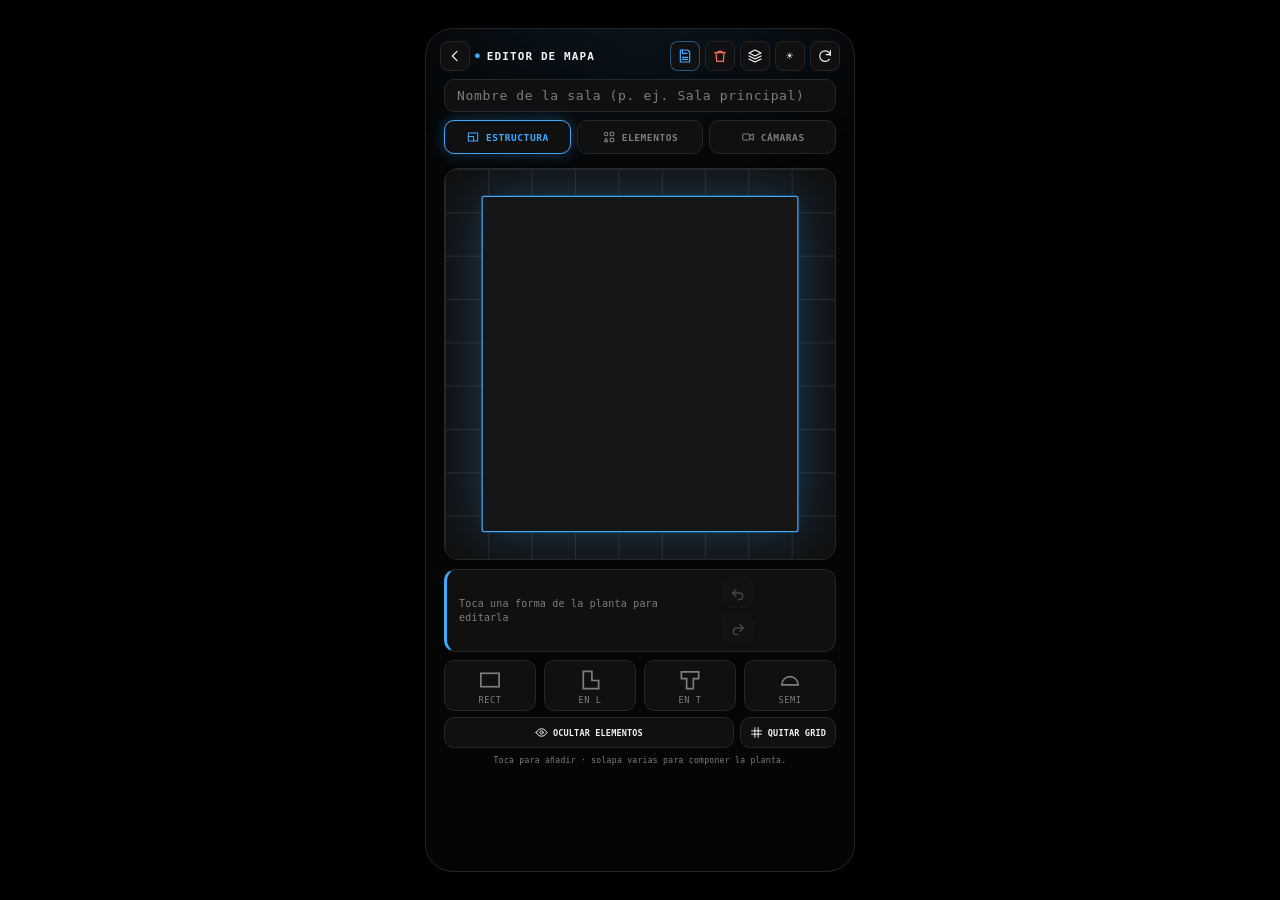
==== mapa-editor/index.html @ ab3d8837 "Editor de mapas: tema claro/oscuro sincronizado con la app (cilap-theme) Botón ☀/☾ en la cabecera; o" ====
<!DOCTYPE html>
<html lang="es">
<head>
<meta charset="UTF-8">
<meta name="viewport" content="width=device-width, initial-scale=1, viewport-fit=cover">
<meta name="theme-color" content="#050505">
<title>Editor de mapa · Capture it like a pro</title>
<style>
:root{
  --body:-apple-system, BlinkMacSystemFont, 'Segoe UI', Roboto, sans-serif;
  --mono:'Cascadia Mono', Consolas, 'SF Mono', 'Roboto Mono', monospace;
  --ease:cubic-bezier(.22,.9,.3,1);
}
*{margin:0;padding:0;box-sizing:border-box;-webkit-tap-highlight-color:transparent}
html,body{height:100%}
body{background:#000;font-family:var(--body);overflow:hidden}

.app{
  --bg:#050505;
  --surface:#101010;
  --surface-2:#181818;
  --line:#262626;
  --text:#f2f2f2;
  --muted:#7e7e7e;
  --accent:#3da9ff;
  --accent-glow:rgba(61,169,255,.30);
  /* color por sección (tabs) */
  --c-estructura:#3da9ff;
  --c-elementos:#c6ff00;
  --c-camaras:#ffd60a;
  /* colores por tipo de elemento */
  --c-acceso:#c6ff00;
  --c-bano:#2dd4bf;
  --c-columna:#9a9a9a;
  --c-cam:#ffd60a;
  --c-dj:#c46bff;
  --c-bar:#3da9ff;
  --c-esc:#ff9f0a;
  --c-gen:#f2f2f2;
  /* colores de elementos de EXTERIOR */
  --c-arbol:#5fbf57;
  --c-agua:#3da9ff;
  --c-fuente:#2dd4bf;
  --c-comida:#ff9f0a;
  --c-edificio:#9aa0a6;
  --c-metro:#ff5a4d;
  --c-carretera:#8a8f96;
  --c-iglesia:#d9b65d;
  --c-monumento:#b8b3a8;
  --c-arbusto:#4e9e4a;
  --c-banco:#9c7b50;
  --c-pino:#2f7d3a;
  --c-palmera:#3f9e47;
  --c-casa:#d08a4e;
  --c-puente:#8a8f96;
  --c-farola:#ffd60a;

  position:relative;
  width:100%;max-width:430px;height:100dvh;margin:0 auto;
  background:var(--bg);color:var(--text);
  overflow:hidden;
  display:flex;flex-direction:column;
}
/* tema CLARO — mismas variables que la app (se sincroniza vía cilap-theme) */
.app.light{
  --bg:#f5f5f2;
  --surface:#ffffff;
  --surface-2:#ebebe7;
  --line:#d4d4cd;
  --text:#101010;
  --muted:#71716a;
  --c-gen:#3c3c3c;   /* figuras genéricas: blanco ilegible sobre claro */
  /* acentos claros (lima/ámbar) → tono oscuro de la misma familia en claro */
  --c-elementos:#6f8f00;
  --c-camaras:#a98200;
  --c-acceso:#6f8f00;
  --c-cam:#a98200;
  --c-farola:#a98200;
}
.app::before{
  content:'';position:absolute;inset:0;
  background-color:var(--accent);opacity:.12;
  -webkit-mask-image:radial-gradient(120% 46% at 50% -8%, #000, transparent 62%);
  mask-image:radial-gradient(120% 46% at 50% -8%, #000, transparent 62%);
  pointer-events:none;
}
@media (min-width:768px){
  body{display:flex;align-items:center;justify-content:center;min-height:100vh}
  .app{height:min(844px,94vh);border:1px solid #262626;border-radius:28px;box-shadow:0 40px 120px rgba(0,0,0,.7)}
}

/* ───────────── CABECERA (con la barra de acciones) ───────────── */
header{
  position:relative;z-index:2;
  padding:calc(12px + env(safe-area-inset-top)) 14px 8px;
  display:flex;align-items:center;gap:5px;
}
header h1{
  flex:1;min-width:0;
  font-family:var(--mono);font-size:11px;font-weight:600;
  letter-spacing:.1em;text-transform:uppercase;color:var(--text);
  overflow:hidden;text-overflow:ellipsis;white-space:nowrap;
}
header h1::before{content:'● ';color:var(--accent);font-size:8px;vertical-align:2px}
.hd-btn{
  flex:none;background:var(--surface);border:1px solid var(--line);border-radius:8px;
  color:var(--text);font-family:var(--mono);font-size:12px;letter-spacing:.06em;
  padding:7px 9px;cursor:pointer;text-decoration:none;display:inline-flex;align-items:center;justify-content:center;
}
.hd-btn.ic{width:30px;height:30px;padding:0}
.hd-btn.ic svg{width:16px;height:16px;fill:none;stroke:currentColor;stroke-width:1.8;stroke-linecap:round;stroke-linejoin:round}
.hd-btn:active{transform:scale(.94)}
.hd-btn:disabled{opacity:.3;cursor:default}
.hd-btn#btn-save{color:var(--accent);border-color:rgba(61,169,255,.45)}
.hd-btn#btn-clear{color:#ff6a60}
.hd-sep{width:1px;height:20px;background:var(--line);flex:none;margin:0 1px}

.name-row{position:relative;z-index:2;padding:0 18px 8px}
.name-row input{
  width:100%;background:var(--surface);border:1px solid var(--line);border-radius:10px;
  color:var(--text);font-family:var(--mono);font-size:13px;letter-spacing:.05em;
  padding:8px 12px;outline:none;
}
.name-row input:focus{border-color:var(--accent)}
.name-row input::placeholder{color:var(--muted)}

/* ───────────── SECCIONES (tabs) ───────────── */
.tabs{
  position:relative;z-index:2;
  display:flex;gap:6px;padding:0 18px 8px;
}
.tab{
  flex:1;display:flex;align-items:center;justify-content:center;gap:6px;
  background:var(--surface);border:1px solid var(--line);border-radius:10px;
  color:var(--muted);font-family:var(--mono);font-size:9.5px;font-weight:600;
  letter-spacing:.06em;text-transform:uppercase;
  padding:9px 4px;cursor:pointer;
  transition:border-color .2s,color .2s,box-shadow .2s;
}
.tab svg{width:14px;height:14px;flex:none;fill:none;stroke:currentColor;stroke-width:1.8;stroke-linecap:round;stroke-linejoin:round}
.tab .num{
  width:14px;height:14px;border-radius:50%;border:1px solid currentColor;
  display:flex;align-items:center;justify-content:center;font-size:8px;flex:none;
}
.tab[data-tab="estructura"].is-on{color:var(--c-estructura);border-color:var(--c-estructura);box-shadow:0 0 16px rgba(61,169,255,.30)}
.tab[data-tab="elementos"].is-on{color:var(--c-elementos);border-color:var(--c-elementos);box-shadow:0 0 16px rgba(198,255,0,.30)}
.tab[data-tab="camaras"].is-on{color:var(--c-camaras);border-color:var(--c-camaras);box-shadow:0 0 16px rgba(255,214,10,.30)}

/* ───────────── LIENZO ───────────── */
/* cuadrado y centrado → proporciones reales (un cuadrado se ve cuadrado,
   el semicírculo es medio círculo de verdad). El tamaño px lo fija el JS. */
/* lienzo ANCLADO bajo las pestañas (alto = el del lienzo, sin huecos variables);
   el espacio sobrante va al fondo de .below */
.canvas-wrap{position:relative;z-index:1;flex:0 0 auto;padding:6px 18px 0;display:flex;justify-content:center}
/* paneles de abajo: absorben el espacio sobrante y hacen scroll si no caben */
.below{flex:1 1 auto;min-height:0;overflow-y:auto;overscroll-behavior:contain;-webkit-overflow-scrolling:touch}
.below::-webkit-scrollbar{width:0;height:0}
#canvas{
  position:relative;width:100%;height:100%;flex:none;
  background:var(--surface);
  background-image:
    linear-gradient(var(--line) 1px, transparent 1px),
    linear-gradient(90deg, var(--line) 1px, transparent 1px);
  background-size:11.11% 11.11%;
  border:1px solid var(--line);border-radius:14px;
  overflow:hidden;touch-action:none;
}
#canvas.no-grid{background-image:none}
/* sobre un fondo claro (papel/arena) la rejilla oscura canta demasiado → líneas tenues */
#canvas.light-bg:not(.no-grid){
  background-image:
    linear-gradient(rgba(0,0,0,.09) 1px, transparent 1px),
    linear-gradient(90deg, rgba(0,0,0,.09) 1px, transparent 1px);
}
#floor{position:absolute;inset:0;width:100%;height:100%;pointer-events:none}
/* unión SIN costuras: capa inferior de "blobs" en color de acento (relleno+trazo)
   y, encima, los rellenos opacos exactos. Como cada capa es de un solo color, las
   piezas que se solapan se fusionan sin línea interior; solo asoma el contorno de
   acento en el perímetro exterior de la unión. */
#floor .glowg{filter:drop-shadow(0 0 7px var(--accent-glow))}
/* el COLOR (relleno+trazo) va por atributo en cada path → cada pieza puede llevar
   el suyo (asfalto, agua, jardín…). Las reglas CSS de aquí solo fijan geometría;
   .snap (regla CSS) gana al atributo y pinta el borde imantado en amarillo. */
#floor .pglow{stroke-width:5;vector-effect:non-scaling-stroke;stroke-linejoin:round}
/* al imantar un borde con otra pieza, ese contorno se pinta en amarillo */
#floor .pglow.snap{fill:#ffd60a;stroke:#ffd60a}
#floor .glowg.snapping{filter:drop-shadow(0 0 8px rgba(255,214,10,.55))}
/* pieza demasiado fuera del lienzo (>90%): aviso en ROJO mientras se arrastra */
#floor .pfl.too-far,#floor .pglow.too-far{fill:#ff3b30;stroke:#ff3b30}
/* el relleno lleva un trazo del MISMO color: así dos rellenos que se tocan se
   solapan ~1px y tapan el acento de debajo (no queda raya en la costura).
   Piezas del MISMO color se fusionan sin costura; distinto color = se superponen. */
#floor .pfl{stroke-width:2.5;vector-effect:non-scaling-stroke;stroke-linejoin:round;pointer-events:auto;cursor:grab}
#floor .psel{fill:none;stroke:#fff;stroke-width:1.5;stroke-dasharray:6 5;vector-effect:non-scaling-stroke;pointer-events:none}
/* decoración sobre las piezas (según su color): líneas viales, olas o flores */
#floor .decor{pointer-events:none}
/* carretera: bordes continuos + eje central discontinuo (blanco) */
#floor .rm-solid{fill:none;stroke:#f4f4f4;stroke-width:1.3;vector-effect:non-scaling-stroke;stroke-linecap:round;opacity:.92}
#floor .rm-dash{fill:none;stroke:#f4f4f4;stroke-width:1.3;stroke-dasharray:4 5;vector-effect:non-scaling-stroke;stroke-linecap:round;opacity:.92}
/* agua: olas claras y sutiles */
#floor .dec-wave{fill:none;stroke:#d4ecff;stroke-width:1;vector-effect:non-scaling-stroke;stroke-linecap:round;opacity:.6}
/* escalera / grada: peldaños */
#floor .step-line{fill:none;stroke:rgba(0,0,0,.42);stroke-width:1;vector-effect:non-scaling-stroke}
#floor .step-grada{stroke:rgba(0,0,0,.55);stroke-width:1.5}
/* pistas deportivas: líneas blancas */
#floor .court-line{fill:none;stroke:#f4f4f4;stroke-width:1;vector-effect:non-scaling-stroke;opacity:.92;stroke-linejoin:round}
/* jardín: matas de hierba (briznas verdes) + alguna florecilla diminuta */
#floor .dec-grass{fill:#4ea63f;stroke:#1d5523;stroke-width:.45;vector-effect:non-scaling-stroke;stroke-linejoin:round;opacity:.95}
#floor .dec-petal{fill:#ff9ec4;opacity:.85}
#floor .dec-core{fill:#ffe15a;opacity:.92}

/* elementos colocados — tamaño libre vía --w/--h, centrados en su punto (x,y) */
.el{
  position:absolute;
  width:var(--w,30px);height:var(--h,30px);
  transform:translate(-50%,-50%);
  cursor:grab;touch-action:none;user-select:none;
  color:var(--el-c);
}
.el:active{cursor:grabbing}
/* INTERIOR (estilo original): recuadro oscuro con borde del color, icono trazado
   (con tope) y etiqueta DEBAJO en el color del elemento */
.el .ic{
  position:relative;
  width:100%;height:100%;border-radius:9px;
  background:var(--surface-2);border:1.5px solid var(--el-c);
  display:flex;align-items:center;justify-content:center;
  transform:rotate(var(--rot,0deg));
  transition:transform .15s var(--ease);
}
.el .ic svg{width:60%;height:60%;max-width:22px;max-height:22px;display:block;stroke:var(--el-c);fill:none;stroke-width:1.8;stroke-linecap:round;stroke-linejoin:round}
.el .lb{
  position:absolute;top:100%;left:50%;transform:translateX(-50%);margin-top:3px;
  font-family:var(--mono);font-size:7.5px;letter-spacing:.05em;text-transform:uppercase;
  color:var(--el-c);opacity:.85;pointer-events:none;max-width:96px;
  overflow:hidden;text-overflow:ellipsis;white-space:nowrap;
}
/* EXTERIOR: TODOS los elementos van como las siluetas — dibujo RELLENO directamente
   sobre el mapa, SIN chip blanco de fondo (los iconos llevan sus fills inline
   multicolor + stroke="none" por path). Solo la cámara conserva su chip/baliza. */
.mode-ext .el:not(.t-camarografo) .ic{background:none;border:none;box-shadow:none;border-radius:0}
.mode-ext .el:not(.t-camarografo) .ic svg{
  width:96%;height:96%;max-width:none;max-height:none;
  fill:var(--el-c);stroke:rgba(0,0,0,.34);stroke-width:.7;
  filter:drop-shadow(0 1px 1px rgba(0,0,0,.35));
}
/* etiqueta en su color sobre una pastilla oscura → legible en cualquier fondo */
.mode-ext .el .lb{background:rgba(20,20,20,.62);border-radius:4px;padding:0 4px;text-shadow:none;opacity:1}
/* la cámara mantiene el chip claro con su baliza (visibilidad ante todo) */
.mode-ext .el.t-camarografo .ic{
  background:rgba(255,255,255,.96);border:none;border-radius:12px;
  box-shadow:0 2px 7px rgba(0,0,0,.32);
}
.mode-ext .el.t-camarografo .ic svg{width:62%;height:62%;max-width:none;max-height:none}
/* INTERIOR: el fondo del mapa no se puede editar */
.mode-int #bg-btn{display:none}
.el.t-columna .ic{border-radius:50%}
.el.t-gen_circulo .ic{border-radius:50%}
.el.t-escenario .ic,.el.t-bar .ic,.el.t-agua .ic,.el.t-carretera .ic,.el.t-comida .ic{border-radius:6px}
/* cámara: baliza roja parpadeante para localizarla de un vistazo */
.el.t-camarografo .ic{animation:camHalo 1.4s ease-in-out infinite}
@keyframes camHalo{
  0%,100%{box-shadow:0 0 0 0 rgba(255,59,48,0)}
  50%{box-shadow:0 0 16px 5px rgba(255,59,48,.8)}
}
.el.t-camarografo .ic::after{
  content:'';position:absolute;top:-4px;right:-4px;width:9px;height:9px;border-radius:50%;
  background:#ff3b30;box-shadow:0 0 6px rgba(255,59,48,.9);
  animation:camDot 1.4s steps(2,jump-none) infinite;
}
@keyframes camDot{0%,49%{opacity:1}50%,100%{opacity:.12}}
.el.sel .ic{box-shadow:0 0 0 2px var(--bg),0 0 0 3.5px var(--el-c),0 0 16px var(--el-c)}
/* alcance de edición por sección: solo se puede tocar lo de la pestaña activa */
.app.sec-estructura .el{pointer-events:none}
.app.sec-elementos #floor .pfl{pointer-events:none}
.app.sec-elementos .el.t-camarografo{pointer-events:none}
.app.sec-camaras #floor .pfl{pointer-events:none}
.app.sec-camaras .el{pointer-events:none}
.app.sec-camaras .el.t-camarografo{pointer-events:auto}
/* mostrar/ocultar elementos (botón de la sección Estructura) */
#canvas.hide-els .el{display:none}
/* candado en elementos con posición bloqueada */
.el .lock-badge{
  position:absolute;top:-8px;right:-8px;z-index:6;
  width:16px;height:16px;border-radius:50%;
  background:#ffd60a;border:1.5px solid var(--bg);
  display:none;align-items:center;justify-content:center;
  box-shadow:0 0 7px rgba(255,214,10,.6);
}
.el .lock-badge svg{width:9px;height:9px;stroke:#1a1500;fill:none;stroke-width:2.4;stroke-linecap:round;stroke-linejoin:round}
.el.locked .lock-badge{display:flex}
.el.dragging{opacity:.85;z-index:10}

/* fantasma al arrastrar desde la paleta */
#ghost{
  position:fixed;z-index:99;width:44px;height:44px;margin:-22px 0 0 -22px;
  pointer-events:none;display:none;opacity:.9;
}

/* aviso flotante (dentro del mapa, arriba) */
#toast{
  position:absolute;left:50%;top:14px;transform:translateX(-50%) translateY(-8px);
  background:var(--surface-2);border:1px solid var(--accent);border-radius:10px;
  color:var(--text);font-family:var(--mono);font-size:11px;letter-spacing:.08em;
  padding:9px 16px;opacity:0;pointer-events:none;z-index:30;
  transition:opacity .25s var(--ease),transform .25s var(--ease);
  white-space:nowrap;
}
#toast.show{opacity:1;transform:translateX(-50%) translateY(0)}

/* barra de deshacer — dentro del mapa, abajo, bien visible */
#undobar{
  position:absolute;left:50%;bottom:14px;transform:translateX(-50%) translateY(10px);
  display:flex;align-items:center;gap:12px;
  background:rgba(18,18,18,.97);border:1.5px solid var(--accent);border-radius:12px;
  padding:9px 9px 9px 16px;
  box-shadow:0 10px 30px rgba(0,0,0,.55),0 0 18px var(--accent-glow);
  opacity:0;pointer-events:none;z-index:31;
  transition:opacity .22s var(--ease),transform .22s var(--ease);
  white-space:nowrap;touch-action:none;
}
#undobar.show{opacity:1;transform:translateX(-50%) translateY(0);pointer-events:auto}
#undobar-txt{font-family:var(--mono);font-size:11.5px;letter-spacing:.04em;color:var(--text)}
#undobar-btn{
  background:var(--accent);border:none;border-radius:8px;
  color:#04121f;font-family:var(--mono);font-size:11px;font-weight:700;
  letter-spacing:.06em;text-transform:uppercase;padding:8px 14px;cursor:pointer;
}
#undobar-btn:active{transform:scale(.95)}

/* ───────────── PANEL DE EDICIÓN (sección separada) ───────────── */
/* siempre presente y de altura fija → el mapa no cambia de tamaño al usarlo */
.edit-panel{
  position:relative;z-index:2;
  margin:9px 18px 0;
  display:flex;align-items:center;justify-content:space-between;gap:12px;min-height:82px;
  background:var(--surface);border:1px solid var(--line);
  border-left:3px solid var(--accent);border-radius:12px;
  padding:8px 12px;
}
/* izquierda (forma) + centro (joystick) agrupados; deshacer/rehacer SIEMPRE a la derecha */
.ep-tools{display:flex;align-items:center;gap:14px;min-width:0}
.ep-hint{font-family:var(--mono);font-size:10px;color:var(--muted);letter-spacing:.02em;line-height:1.35;max-width:205px}
.edit-panel:not(.is-hint) .ep-hint{display:none}
.edit-panel.is-hint .ep-left,
.edit-panel.is-hint .ep-joy{display:none}
/* IZQUIERDA: fila1 [agrandar][reducir] · fila2 [girar] centrado */
.ep-left{display:grid;grid-template-columns:repeat(2,30px);grid-template-rows:repeat(2,30px);gap:5px}
#btn-bigger{grid-area:1/1}
#btn-smaller{grid-area:1/2}
.ep-rot{grid-area:2/1/3/3;justify-self:center}
/* CENTRO: joystick (arriba/abajo pegadas, izq/dcha centradas) */
.ep-joy{display:grid;grid-template-columns:repeat(3,30px);grid-template-rows:repeat(2,30px);gap:3px}
.joy-up{grid-area:1/2/2/3}
.joy-down{grid-area:2/2/3/3}
.joy-left{grid-area:1/1/3/2;align-self:center}
.joy-right{grid-area:1/3/3/4;align-self:center}
/* DERECHA: rejilla 3×2 (3 columnas × 2 filas), una categoría por columna →
   col1 [deshacer/rehacer] · col2 [texto/duplicar] · col3 [bloquear/borrar].
   Posición FIJA por grid-area: si "texto" no aplica (piezas / elementos no editables)
   su celda queda vacía sin recolocar el resto. */
.ep-right{display:grid;grid-template-columns:repeat(3,30px);gap:5px;flex:none;align-content:center}
#btn-undo{grid-area:1/1}
#btn-redo{grid-area:2/1}
#btn-text,#btn-color{grid-area:1/2}   /* texto (elementos) y color (piezas) comparten celda */
#btn-dup{grid-area:2/2}
#btn-lock{grid-area:1/3}
#btn-del{grid-area:2/3}
.edit-panel button{
  background:var(--surface-2);border:1px solid var(--line);border-radius:8px;
  color:var(--text);cursor:pointer;display:none;flex:none;
  width:30px;height:30px;align-items:center;justify-content:center;padding:0;
}
.edit-panel button.on{display:flex}
.edit-panel button:active{transform:scale(.93)}
.edit-panel button:disabled{opacity:.28;cursor:default}
.edit-panel button svg{width:16px;height:16px;display:block;fill:none;stroke:currentColor;stroke-width:2;stroke-linecap:round;stroke-linejoin:round}
.edit-panel .c-size{color:#6fd3e6;border-color:#235862}
#btn-undo,#btn-redo{color:#cfd6db}
.edit-panel .c-text{color:#3da9ff;border-color:rgba(61,169,255,.4)}
.edit-panel .c-color{color:#c46bff;border-color:rgba(196,107,255,.4)}
.edit-panel .c-dup{color:#c6ff00;border-color:rgba(198,255,0,.4)}
.edit-panel .c-lock{color:#7e7e7e}
.edit-panel .c-lock.is-locked{color:#ffd60a;border-color:rgba(255,214,10,.5);background:rgba(255,214,10,.1)}
.edit-panel .c-del{color:#ff3b30;border-color:rgba(255,59,48,.4)}

/* ───────────── CUERPO DE LA SECCIÓN ACTIVA ───────────── */
/* min-height fija (≥ la sección más alta) → el lienzo no cambia entre pestañas */
/* padding inferior generoso: la última línea (hint) no debe besar el borde/recortarse */
.tab-body{position:relative;z-index:2;padding:8px 18px calc(16px + env(safe-area-inset-bottom));min-height:120px}
.tab-pane{display:flex;flex-direction:column;gap:6px}
.tab-pane.hidden{display:none}
.pane-hint{
  font-family:var(--mono);font-size:8px;color:var(--muted);letter-spacing:.04em;
  text-align:center;padding-top:1px;line-height:1.4;
}

/* piezas de estructura */
.shapes{display:flex;gap:8px}
.shape-btn{
  flex:1;display:flex;flex-direction:column;align-items:center;gap:3px;
  background:var(--surface);border:1px solid var(--line);border-radius:10px;
  padding:7px 2px 5px;cursor:pointer;color:var(--muted);
  transition:border-color .2s,color .2s;
}
.shape-btn svg{width:24px;height:24px;display:block}
.shape-btn svg .fl{fill:none;stroke:currentColor;stroke-width:7}
.shape-btn span{font-family:var(--mono);font-size:8.5px;letter-spacing:.08em;text-transform:uppercase}
.shape-btn:active{border-color:var(--c-estructura);color:var(--c-estructura)}
/* exterior: más piezas (carretera/camino/agua/jardín) → rejilla de 4, etiqueta a 2 líneas */
.shapes.ext{display:grid;grid-template-columns:repeat(4,1fr)}
.shapes.ext .shape-btn span{white-space:normal;line-height:1.05;text-align:center}
/* exterior sin nombres: solo la forma, icono algo mayor y botón compacto */
.shapes.noname .shape-btn{padding:12px 2px}
.shapes.noname .shape-btn svg{width:30px;height:30px}
/* panel de orden/navegación de formas (solo exterior · Estructura) */
.piece-nav{display:flex;align-items:stretch;justify-content:center;gap:8px;margin-bottom:7px}
.piece-nav .pn-group{display:flex;gap:5px}
.piece-nav .pn-sep{width:1px;background:var(--line);margin:3px 2px}
.piece-nav button{
  display:flex;flex-direction:column;align-items:center;gap:2px;
  background:var(--surface);border:1px solid var(--line);border-radius:9px;
  color:var(--text);cursor:pointer;padding:5px 10px;
}
.piece-nav button:active{transform:scale(.95)}
.piece-nav button:disabled{opacity:.3;cursor:default}
.piece-nav button svg{width:16px;height:16px;fill:none;stroke:currentColor;stroke-width:1.8;stroke-linecap:round;stroke-linejoin:round}
.piece-nav button span{font-family:var(--mono);font-size:7px;letter-spacing:.04em;text-transform:uppercase;color:var(--muted)}
/* botón mostrar/ocultar todos los elementos (sección Estructura) */
.vis-toggle{
  display:flex;align-items:center;justify-content:center;gap:8px;
  background:var(--surface);border:1px solid var(--line);border-radius:10px;
  color:var(--text);font-family:var(--mono);font-size:10px;font-weight:600;
  letter-spacing:.06em;text-transform:uppercase;
  padding:9px 0;cursor:pointer;
  transition:color .2s,border-color .2s;
}
.vis-toggle svg{width:15px;height:15px;flex:none;fill:none;stroke:currentColor;stroke-width:1.8;stroke-linecap:round;stroke-linejoin:round}
.vis-toggle:active{transform:scale(.98)}
.vis-toggle.off{color:var(--muted);border-style:dashed}
/* fila Estructura: ocultar elementos + grid + color de fondo — los tres en UNA línea */
.struct-row{display:flex;gap:6px;flex-wrap:nowrap}
.struct-row .vis-toggle{font-size:8.5px;letter-spacing:.02em;gap:5px;padding:8px 9px;white-space:nowrap}
.struct-row .vis-toggle svg{width:13px;height:13px}
.struct-row #vis-toggle{flex:1 1 auto;min-width:0}
.struct-row #grid-btn,.struct-row #bg-btn{flex:0 0 auto}
.bg-sw{width:14px;height:14px;border-radius:5px;border:1.5px solid var(--line);background:var(--surface-2);flex:none}

/* paleta de elementos / cámara — COMPACTA: chips horizontales (~mitad de alto) */
.el-grid{display:grid;grid-template-columns:repeat(3,1fr);gap:6px}
.pal-item{
  display:flex;flex-direction:row;align-items:center;justify-content:center;gap:5px;
  background:var(--surface);border:1px solid var(--line);border-radius:9px;
  padding:5px 4px;cursor:grab;touch-action:none;user-select:none;
  color:var(--pal-c);
}
.pal-item:active{cursor:grabbing}
.pal-item .ic{
  width:20px;height:20px;border-radius:6px;flex:none;
  background:var(--surface-2);border:1.5px solid var(--pal-c);
  display:flex;align-items:center;justify-content:center;
}
.pal-item[data-type="columna"] .ic,
.pal-item[data-type="gen_circulo"] .ic{border-radius:50%}
.pal-item .ic svg{width:12px;height:12px;stroke:var(--pal-c);fill:none;stroke-width:1.8;stroke-linecap:round;stroke-linejoin:round}
.pal-item span{font-family:var(--mono);font-size:7.5px;letter-spacing:.02em;text-transform:uppercase;color:var(--pal-c)}

/* exterior: 2 secciones (siluetas / elementos), 3 ejemplos + «+» por fila */
.el-sec{margin-bottom:7px}
.el-sec-lbl{display:block;font-family:var(--mono);font-size:7.5px;letter-spacing:.12em;text-transform:uppercase;color:var(--muted);margin-bottom:3px}
.el-row{display:grid;grid-template-columns:repeat(4,1fr);gap:6px}
.pal-item.add-more{color:var(--accent);border-style:dashed;cursor:pointer}
.pal-item.add-more .ic{border-color:var(--accent)}
.pal-item.add-more .ic svg{stroke:var(--accent)}
.pal-item.add-more span{color:var(--accent)}
/* submenú «+»: hoja inferior con fondo atenuado (mismo patrón que Mis mapas),
   POR ENCIMA de todo (z65) y nunca recortada: la hoja ancla al borde inferior
   del app y su interior scrollea. Se queda abierta al colocar; ✕ o fondo cierran. */
.el-more{
  display:none;position:absolute;inset:0;z-index:65;
  background:rgba(0,0,0,.55);backdrop-filter:blur(2px);
}
.el-more.open{display:flex;align-items:flex-end}
.el-more .em-sheet{
  width:100%;max-height:62%;overflow-y:auto;
  background:var(--bg);border-top:1px solid var(--accent);
  border-radius:18px 18px 0 0;
  padding:12px 16px calc(16px + env(safe-area-inset-bottom));
  box-shadow:0 -10px 34px rgba(0,0,0,.55);
}
.el-more-head{display:flex;align-items:center;justify-content:space-between;margin-bottom:7px}
.el-more-head span{font-family:var(--mono);font-size:8.5px;letter-spacing:.1em;text-transform:uppercase;color:var(--text)}
.el-more-x{background:none;border:none;color:var(--muted);font-size:14px;line-height:1;cursor:pointer;padding:2px 6px}
.el-more-grid{display:grid;grid-template-columns:repeat(4,1fr);gap:6px}

/* subsección "Otros" (figuras genéricas sin texto) */
.otros{display:flex;align-items:center;gap:9px;margin-top:1px;padding-top:6px;border-top:1px solid var(--line)}
.otros-lbl{flex:none;font-family:var(--mono);font-size:8.5px;letter-spacing:.12em;text-transform:uppercase;color:var(--muted)}
.otros-row{display:flex;gap:6px;flex:1}
.pal-item.icon-only{flex:none;width:34px;padding:5px 0;justify-content:center}

/* cámara: botón ancho destacado */
.pal-item.cam-big{gap:9px;padding:8px 2px}
.pal-item.cam-big .ic{width:24px;height:24px}
.pal-item.cam-big .ic svg{width:15px;height:15px}
.pal-item.cam-big span{font-size:10px;letter-spacing:.06em}

/* ───────────── BARRA DE ACCIONES (compacta) ───────────── */
.toolbar{
  position:relative;z-index:2;
  display:flex;align-items:center;gap:8px;
  padding:5px 18px calc(8px + env(safe-area-inset-bottom));
}
.toolbar .tb-spacer{flex:1}
.toolbar button{
  background:var(--surface);border:1px solid var(--line);border-radius:9px;
  color:var(--text);cursor:pointer;font-family:var(--mono);
}
.toolbar button:active{transform:scale(.96)}
.toolbar button:disabled{opacity:.32;cursor:default}
.toolbar .tb-icon{width:34px;height:30px;display:flex;align-items:center;justify-content:center;padding:0}
.toolbar .tb-icon svg{width:17px;height:17px;fill:none;stroke:currentColor;stroke-width:1.9;stroke-linecap:round;stroke-linejoin:round}
.toolbar .tb-txt{font-size:11px;font-weight:600;letter-spacing:.09em;text-transform:uppercase;padding:8px 16px}
.toolbar #btn-save{border-color:var(--accent);color:var(--accent)}
.toolbar #btn-clear{color:var(--muted)}

/* ───────────── PANEL MIS MAPAS ───────────── */
#maps-panel{
  position:absolute;inset:0;z-index:60;
  background:rgba(0,0,0,.6);backdrop-filter:blur(2px);
  display:flex;align-items:flex-end;
  opacity:0;pointer-events:none;transition:opacity .2s var(--ease);
}
#maps-panel.open{opacity:1;pointer-events:auto}
#maps-panel .sheet{
  width:100%;max-height:70%;overflow:auto;
  background:var(--bg);border-top:1px solid var(--line);
  border-radius:18px 18px 0 0;
  padding:14px 18px calc(18px + env(safe-area-inset-bottom));
  transform:translateY(12px);transition:transform .2s var(--ease);
}
#maps-panel.open .sheet{transform:translateY(0)}
.sheet-head{
  display:flex;align-items:center;justify-content:space-between;
  font-family:var(--mono);font-size:11px;letter-spacing:.16em;color:var(--text);
  text-transform:uppercase;padding-bottom:10px;
}
.sheet-head button{
  background:none;border:none;color:var(--muted);font-size:15px;cursor:pointer;padding:4px 8px;
}
.map-row{
  display:flex;align-items:center;gap:10px;
  background:var(--surface);border:1px solid var(--line);border-radius:11px;
  padding:10px 12px;margin-bottom:8px;cursor:pointer;
}
.map-row.current{border-color:var(--accent)}
.map-row .mn{flex:1;min-width:0;font-family:var(--mono);font-size:12px;color:var(--text);overflow:hidden;text-overflow:ellipsis;white-space:nowrap}
.map-row .md{font-family:var(--mono);font-size:9px;color:var(--muted);letter-spacing:.05em}
.map-row .mx{background:none;border:none;color:#ff3b30;font-size:13px;cursor:pointer;padding:4px 6px}
#maps-new{
  width:100%;background:var(--surface);border:1px dashed var(--line);border-radius:11px;
  color:var(--accent);font-family:var(--mono);font-size:11px;letter-spacing:.1em;
  text-transform:uppercase;padding:11px 0;cursor:pointer;margin-top:2px;
}
.maps-empty{font-family:var(--mono);font-size:10.5px;color:var(--muted);letter-spacing:.06em;padding:6px 2px 10px}

/* ───────────── MODAL DE TEXTO (sustituye al prompt del SO) ───────────── */
#text-modal{
  position:absolute;inset:0;z-index:70;
  background:rgba(0,0,0,.62);backdrop-filter:blur(3px);
  display:flex;align-items:center;justify-content:center;padding:24px;
  opacity:0;pointer-events:none;transition:opacity .18s var(--ease);
}
#text-modal.open{opacity:1;pointer-events:auto}
.modal-card{
  width:100%;max-width:320px;
  background:var(--surface);border:1px solid var(--line);border-radius:16px;
  padding:18px 16px 14px;
  box-shadow:0 30px 80px rgba(0,0,0,.6),0 0 0 1px rgba(255,255,255,.02) inset;
  transform:translateY(10px) scale(.98);transition:transform .18s var(--ease);
}
#text-modal.open .modal-card{transform:none}
.modal-title{
  font-family:var(--mono);font-size:10px;letter-spacing:.14em;text-transform:uppercase;
  color:var(--muted);margin-bottom:10px;
}
#tm-input{
  width:100%;background:var(--surface-2);border:1px solid var(--line);border-radius:10px;
  color:var(--text);font-family:var(--body);font-size:15px;
  padding:11px 13px;outline:none;
}
#tm-input:focus{border-color:var(--accent);box-shadow:0 0 0 3px var(--accent-glow)}
.modal-actions{display:flex;gap:8px;margin-top:14px}
.modal-btn{
  flex:1;border-radius:10px;padding:11px 0;cursor:pointer;
  font-family:var(--mono);font-size:11px;font-weight:700;letter-spacing:.08em;text-transform:uppercase;
  border:1px solid var(--line);
}
.modal-btn:active{transform:scale(.97)}
.modal-btn.ghost{background:var(--surface-2);color:var(--muted)}
.modal-btn.primary{background:var(--accent);color:#04121f;border-color:var(--accent)}

/* ───────────── HOJA DE COLOR (pieza o fondo) ───────────── */
#color-sheet{
  position:absolute;inset:0;z-index:65;
  background:rgba(0,0,0,.6);backdrop-filter:blur(2px);
  display:flex;align-items:flex-end;
  opacity:0;pointer-events:none;transition:opacity .2s var(--ease);
}
#color-sheet.open{opacity:1;pointer-events:auto}
#color-sheet .sheet{
  width:100%;background:var(--bg);border-top:1px solid var(--line);
  border-radius:18px 18px 0 0;
  padding:14px 18px calc(20px + env(safe-area-inset-bottom));
  transform:translateY(12px);transition:transform .2s var(--ease);
}
#color-sheet.open .sheet{transform:translateY(0)}
.cs-swatches{display:grid;grid-template-columns:repeat(5,1fr);gap:9px;padding:4px 0 12px}
.cs-sw{
  display:flex;flex-direction:column;align-items:center;gap:5px;
  background:none;border:none;cursor:pointer;color:var(--muted);
}
.cs-sw .chip{
  width:100%;aspect-ratio:1;border-radius:11px;border:2px solid var(--line);
  box-shadow:0 2px 8px rgba(0,0,0,.4);
}
.cs-sw.on .chip{border-color:#fff;box-shadow:0 0 0 2px var(--bg),0 0 0 4px #fff}
.cs-sw span{font-family:var(--mono);font-size:7.5px;letter-spacing:.04em;text-transform:uppercase;text-align:center;line-height:1.1}
.cs-palette{
  position:relative;display:flex;align-items:center;gap:11px;width:100%;
  background:var(--surface);border:1px solid var(--line);border-radius:11px;
  padding:11px 14px;cursor:pointer;
  font-family:var(--mono);font-size:11px;letter-spacing:.06em;color:var(--text);
}
.cs-palette:active{transform:scale(.99)}
.cs-pal-ico{
  width:22px;height:22px;border-radius:6px;flex:none;border:1.5px solid var(--line);
  background:conic-gradient(from 90deg, #ff0040, #ffd000, #25e36b, #00c2ff, #6b4dff, #ff36c8, #ff0040);
}
/* el <input type=color> queda invisible pero clicable por programa (abre la paleta del SO) */
.cs-hidden-input{position:absolute;left:0;bottom:0;width:1px;height:1px;opacity:0;border:none;padding:0;pointer-events:none}
</style>
</head>
<body>
<div class="app" id="app">

  <header>
    <a class="hd-btn ic" href="../" title="Volver a la app"><svg viewBox="0 0 24 24" fill="none" stroke="currentColor" stroke-width="1.8" stroke-linecap="round" stroke-linejoin="round"><path d="M15 5l-7 7 7 7"/></svg></a>
    <h1>Editor de mapa</h1>
    <button class="hd-btn ic" id="btn-save" title="Guardar en Mis mapas"><svg viewBox="0 0 24 24"><path d="M5 3h11l3 3v15H5z"/><path d="M8 3v5h7"/><path d="M8 14h8"/><path d="M8 17h8"/></svg></button>
    <button class="hd-btn ic" id="btn-clear" title="Limpiar el plano"><svg viewBox="0 0 24 24"><path d="M4 7h16"/><path d="M9 7V5h6v2"/><path d="M6 7l1 13h10l1-13"/></svg></button>
    <button class="hd-btn ic" id="btn-maps" title="Mis mapas"><svg viewBox="0 0 24 24"><path d="M12 3 3 7.5 12 12l9-4.5z"/><path d="M3 12l9 4.5L21 12"/><path d="M3 16.5 12 21l9-4.5"/></svg></button>
    <button class="hd-btn ic" id="btn-theme" title="Tema claro/oscuro">☀</button>
    <!-- TEMPORAL: recarga anti-caché para el móvil (quitar al acabar) -->
    <button class="hd-btn ic" id="btn-reload" title="Recargar"><svg viewBox="0 0 24 24"><path d="M20 11a8 8 0 1 0-1.5 6"/><path d="M20 4v6h-6"/></svg></button>
  </header>

  <div class="name-row">
    <input id="map-name" type="text" placeholder="Nombre de la sala (p. ej. Sala principal)" maxlength="40">
  </div>

  <!-- ── Tres secciones ── -->
  <div class="tabs" id="tabs">
    <button class="tab is-on" data-tab="estructura">
      <svg viewBox="0 0 24 24"><path d="M4 5h16v14H4z"/><path d="M4 11h9v8"/></svg>
      Estructura
    </button>
    <button class="tab" data-tab="elementos">
      <svg viewBox="0 0 24 24"><circle cx="7" cy="7" r="3"/><rect x="14" y="4" width="6" height="6" rx="1"/><path d="M7 14l3 6H4z"/><rect x="14" y="14" width="6" height="6" rx="1"/></svg>
      Elementos
    </button>
    <button class="tab" data-tab="camaras">
      <svg viewBox="0 0 24 24"><rect x="3" y="7" width="12" height="10" rx="2"/><path d="M15 10l6-3v10l-6-3"/></svg>
      Cámaras
    </button>
  </div>

  <div class="canvas-wrap">
    <div id="canvas">
      <svg id="floor" viewBox="0 0 100 100" preserveAspectRatio="none"></svg>
      <div id="toast"></div>
      <div id="undobar"><span id="undobar-txt"></span><button id="undobar-btn">Deshacer</button></div>
    </div>
  </div>

  <!-- paneles de abajo (con scroll si la pantalla es pequeña) -->
  <div class="below" id="below">
  <!-- panel de edición: izq (forma) · centro (joystick) · dcha (acciones) -->
  <div class="edit-panel" id="edit-panel">
    <div class="ep-tools">
      <span class="ep-hint" id="ep-hint">Toca una pieza o un elemento del mapa para editarlo</span>
      <!-- IZQUIERDA: fila1 agrandar/reducir · fila2 girar (centrado) -->
      <div class="ep-left">
        <button id="btn-bigger" class="c-size" title="Más grande (toda la forma)"><svg viewBox="0 0 24 24"><path d="M15 3h6v6"/><path d="M21 3l-6 6"/><path d="M9 21H3v-6"/><path d="M3 21l6-6"/></svg></button>
        <button id="btn-smaller" class="c-size" title="Más pequeño (toda la forma)"><svg viewBox="0 0 24 24"><path d="M21 9h-6V3"/><path d="M21 3l-6 6"/><path d="M3 15h6v6"/><path d="M3 21l6-6"/></svg></button>
        <button id="btn-rot" class="c-size ep-rot" title="Girar"><svg viewBox="0 0 24 24"><path d="M4 12a8 8 0 1 1 2.4 5.7"/><path d="M4 20v-5h5"/></svg></button>
      </div>
      <!-- CENTRO: joystick (arriba/abajo = alto, izq/dcha = ancho) -->
      <div class="ep-joy">
        <button id="btn-hp" class="c-size joy-up"    title="Estirar alto"><svg viewBox="0 0 24 24"><path d="M6 14l6-6 6 6"/></svg></button>
        <button id="btn-wm" class="c-size joy-left"  title="Encoger ancho"><svg viewBox="0 0 24 24"><path d="M14 6l-6 6 6 6"/></svg></button>
        <button id="btn-wp" class="c-size joy-right" title="Estirar ancho"><svg viewBox="0 0 24 24"><path d="M10 6l6 6-6 6"/></svg></button>
        <button id="btn-hm" class="c-size joy-down"  title="Encoger alto"><svg viewBox="0 0 24 24"><path d="M6 10l6 6 6-6"/></svg></button>
      </div>
    </div>
    <!-- DERECHA: rejilla 3×2 → col1 deshacer/rehacer · col2 texto/duplicar · col3 bloquear/borrar
         (texto justo ENCIMA de duplicar; sin efecto pirámide) -->
    <div class="ep-right">
      <button id="btn-undo" title="Deshacer"><svg viewBox="0 0 24 24"><path d="M9 7l-5 5 5 5"/><path d="M4 12h10a5 5 0 0 1 0 10h-2"/></svg></button>
      <button id="btn-redo" title="Rehacer"><svg viewBox="0 0 24 24"><path d="M15 7l5 5-5 5"/><path d="M20 12H10a5 5 0 0 0 0 10h2"/></svg></button>
      <button id="btn-text" class="c-text" title="Editar texto"><svg viewBox="0 0 24 24"><path d="M4 20h4L18.5 9.5a2.1 2.1 0 0 0-3-3L5 17z"/><path d="M13.5 6.5l3 3"/></svg></button>
      <button id="btn-color" class="c-color" title="Color de la pieza"><svg viewBox="0 0 24 24"><path d="M12 3s6 6.6 6 10.2A6 6 0 0 1 6 13.2C6 9.6 12 3 12 3z"/></svg></button>
      <button id="btn-lock" class="c-lock" title="Bloquear posición"><svg viewBox="0 0 24 24"><rect x="5" y="11" width="14" height="9" rx="2"/><path d="M8 11V7a4 4 0 0 1 8 0v4"/></svg></button>
      <button id="btn-dup" class="c-dup" title="Duplicar"><svg viewBox="0 0 24 24"><rect x="9" y="9" width="12" height="12" rx="2"/><path d="M6 15H5a2 2 0 0 1-2-2V5a2 2 0 0 1 2-2h8a2 2 0 0 1 2 2v1"/></svg></button>
      <button id="btn-del" class="c-del" title="Quitar"><svg viewBox="0 0 24 24"><path d="M6 6l12 12M18 6L6 18"/></svg></button>
    </div>
  </div>

  <!-- cuerpo de la sección activa -->
  <div class="tab-body">
    <div class="tab-pane" data-tab="estructura" id="pane-estructura">
      <div class="shapes" id="shapes">
        <button class="shape-btn" data-kind="rect">
          <svg viewBox="0 0 100 100"><rect class="fl" x="12" y="22" width="76" height="56"/></svg>
          <span>Rect</span>
        </button>
        <button class="shape-btn" data-kind="ele">
          <svg viewBox="0 0 100 100"><path class="fl" d="M22 14 H58 V52 H86 V86 H22 Z"/></svg>
          <span>En L</span>
        </button>
        <button class="shape-btn" data-kind="te">
          <svg viewBox="0 0 100 100"><path class="fl" d="M14 16 H86 V44 H64 V86 H36 V44 H14 Z"/></svg>
          <span>En T</span>
        </button>
        <button class="shape-btn" data-kind="semi">
          <svg viewBox="0 0 100 100"><path class="fl" d="M16 70 A34 34 0 0 1 84 70 Z"/></svg>
          <span>Semi</span>
        </button>
      </div>
      <div class="struct-row">
        <button class="vis-toggle" id="vis-toggle">
          <svg viewBox="0 0 24 24"><path d="M2 12s3.5-7 10-7 10 7 10 7-3.5 7-10 7-10-7-10-7z"/><circle cx="12" cy="12" r="3"/></svg>
          <span id="vis-toggle-lbl">Ocultar elementos</span>
        </button>
        <button class="vis-toggle" id="grid-btn" title="Mostrar u ocultar la rejilla">
          <svg viewBox="0 0 24 24"><path d="M3 9h18M3 15h18M9 3v18M15 3v18"/></svg>
          <span id="grid-btn-lbl">Quitar grid</span>
        </button>
        <button class="vis-toggle" id="bg-btn" title="Color de fondo del mapa">
          <span class="bg-sw" id="bg-swatch"></span>
          <span>Fondo</span>
        </button>
      </div>
      <p class="pane-hint">Toca para añadir · solapa varias para componer la planta.</p>
    </div>

    <div class="tab-pane hidden" data-tab="elementos" id="pane-elementos">
      <div class="el-grid" id="pal-main"></div>
      <div class="otros">
        <span class="otros-lbl">Otros</span>
        <div class="otros-row" id="pal-otros"></div>
      </div>
      <p class="pane-hint">Arrastra al plano o toca para colocar.</p>
    </div>

    <div class="tab-pane hidden" data-tab="camaras" id="pane-camaras">
      <div id="pal-cam"></div>
      <p class="pane-hint">Coloca dónde estará el camarógrafo (parpadea en rojo).</p>
    </div>
  </div>
  </div><!-- /.below -->


  <div id="maps-panel">
    <div class="sheet">
      <div class="sheet-head"><span>Mis mapas</span><button id="maps-close">✕</button></div>
      <div id="maps-list"></div>
      <button id="maps-new">+ Nuevo mapa</button>
    </div>
  </div>

  <!-- modal bonito para editar texto (sustituye al prompt del navegador) -->
  <div id="text-modal">
    <div class="modal-card">
      <div class="modal-title" id="tm-title">Texto del elemento</div>
      <input id="tm-input" type="text" maxlength="24" placeholder="Escribe un texto… (vacío = sin texto)" autocomplete="off">
      <div class="modal-actions">
        <button id="tm-cancel" class="modal-btn ghost">Cancelar</button>
        <button id="tm-ok" class="modal-btn primary">Guardar</button>
      </div>
    </div>
  </div>

  <!-- hoja para elegir color (pieza o fondo): presets + paleta completa -->
  <div id="color-sheet">
    <div class="sheet">
      <div class="sheet-head"><span id="cs-title">Color</span><button id="cs-close">✕</button></div>
      <div class="cs-swatches" id="cs-swatches"></div>
      <button class="cs-palette" id="cs-palette">
        <span class="cs-pal-ico"></span>
        <span>Paleta de colores</span>
        <input type="color" id="cs-input" class="cs-hidden-input">
      </button>
    </div>
  </div>

  <div id="ghost"></div>
</div>

<script>
'use strict';
/* ══════════════════════════════════════════════════════════════
   EDITOR DE MAPA — módulo independiente (v0.20) · interior + exterior (?mode=exterior)
   Sin dependencias. Pensado para integrarse luego en index.html.

   Tres secciones (tabs): ESTRUCTURA (planta) · ELEMENTOS · CÁMARAS.

   Modelo: { id, name,
             pieces:[{id,kind,x,y,w,h,rot}],          ← planta componible
             elements:[{id,type,x,y,w,h,rot,text?}] } ← objetos encima
   Piezas: x,y centro y w,h en % (0–100) del lienzo; rot múltiplo de 90.
   Elementos: x,y centro en % del lienzo; w,h tamaño en px (redimensionable);
   rot en pasos de 45°; text solo en genéricos (estrella/círculo/cuadrado).

   localStorage:
     cip_mapa_editor_v1 → borrador de trabajo (autosave)
     cip_mapas_v1       → biblioteca "Mis mapas" (botón Guardar)
   ══════════════════════════════════════════════════════════════ */

/* modo: interior (por defecto) o exterior (?mode=exterior) — reaprovecha TODO el editor */
const EXT = new URLSearchParams(location.search).get('mode') === 'exterior';
const DRAFT_KEY = EXT ? 'cip_mapa_ext_v1' : 'cip_mapa_editor_v1';
const LIB_KEY   = EXT ? 'cip_mapas_ext_v1' : 'cip_mapas_v1';

/* paths unitarios reutilizables (0..1) */
const P_RECT  = 'M0 0 H1 V1 H0 Z';
/* rectángulo de ESQUINAS REDONDEADAS (radio 0.14 en unidades; el jardín lo usa) */
const P_RECT_R = 'M0.14 0 H0.86 Q1 0 1 0.14 V0.86 Q1 1 0.86 1 H0.14 Q0 1 0 0.86 V0.14 Q0 0 0.14 0 Z';
const P_CIRC  = 'M0.5 0 A0.5 0.5 0 1 1 0.5 1 A0.5 0.5 0 1 1 0.5 0 Z';      // círculo/elipse inscrito
/* sector de donut (cuarto de anillo): radio exterior 1, interior 0.75, centro (0,1) →
   carreteras/caminos curvos. La BANDA visible = 25% del lado (1−0.75) ⇒ banda = 0.25·S.
   Con la rejilla de 5 coincide con el ANCHO de la carretera recta en TODO el rango:
   default 60→banda 15 (= recta h15) · mínimo 20→banda 5 (= recta h5). Rota en esquinas. */
const P_DONUT = 'M1 1 A1 1 0 0 0 0 0 L0 0.25 A0.75 0.75 0 0 1 0.75 1 Z';

/* piezas de planta — path unitario (0..1), tamaño % por defecto.
   fill/edge = color del cuerpo y del contorno (si faltan: planta interior #161616/acento). */
const PIECES_DEF = {
  /* ── interior: habitaciones (acento azul, relleno oscuro) ── */
  rect:{ label:'Rect',  path:P_RECT,                                     w:60, h:50 },
  ele: { label:'En L',  path:'M0 0 H0.62 V0.5 H1 V1 H0 Z',              w:65, h:60 },
  te:  { label:'En T',  path:'M0 0 H1 V0.38 H0.66 V1 H0.34 V0.38 H0 Z', w:65, h:60 },
  /* semicírculo "verdadero": alto = mitad del ancho, así su diámetro encaja con
     el lado de un rect/cuadrado del mismo ancho sin dejar esquinas */
  semi:{ label:'Semi',  path:'M0 1 A0.5 1 0 0 1 1 1 Z',                 w:60, h:30 },
  /* ── exterior: piezas de área con color propio; las del MISMO color se fusionan
        sin costura (un camino que corona a otro queda abierto/continuo) ── */
  /* defaults múltiplos de 5 (rejilla común de redimensión). Banda del donut = 0.3·S:
     carretera recta h15 ↔ carretera_c 50×50 (banda 15) · camino recto h10 ↔ camino_c 35×35 (banda ~10) */
  /* carretera (recta y curva) lleva marcas viales (road:true). El COLOR se puede cambiar
     por pieza (p.color) → una carretera recoloreada hace de camino/acera/césped. */
  carretera:  { label:'Carretera',       path:P_RECT,  fill:'#3a3d42', edge:'#5a5f66', w:80, h:15, road:true },
  carretera_c:{ label:'Carretera curva', path:P_DONUT, fill:'#3a3d42', edge:'#5a5f66', w:60, h:60, road:true },
  agua_c:     { label:'Lago',            path:P_CIRC,  fill:'#1e6aa6', edge:'#3da9ff', w:50, h:50 },
  jardin:     { label:'Jardín',          path:P_RECT_R, fill:'#2f6b34', edge:'#5fbf57', w:55, h:45 },
  /* camino/agua: definidos solo para no romper mapas exteriores antiguos (ya no en la paleta) */
  camino:     { label:'Camino',          path:P_RECT,  fill:'#6e5a40', edge:'#8c7350', w:65, h:10, road:true },
  camino_c:   { label:'Camino curvo',    path:P_DONUT, fill:'#6e5a40', edge:'#8c7350', w:40, h:40, road:true },
  agua:       { label:'Agua',            path:P_RECT,  fill:'#1e6aa6', edge:'#3da9ff', w:55, h:40 }
};
/* piezas de estructura por modo: interior = habitaciones; exterior = carretera (recta/curva) + lago + jardín.
   Camino y Agua desaparecen de la paleta: con el color editable, una carretera ya hace de camino. */
const STRUCT_INT = ['rect','ele','te','semi'];
const STRUCT_EXT = ['carretera','carretera_c','agua_c','jardin'];

/* colores "temáticos": según el color, la pieza recibe una decoración encima.
   carretera → líneas viales · agua → olas · verde/jardín → flores. */
const CARRETERA_COLOR = '#3a3d42';
const AGUA_COLOR = '#1e6aa6';
const GREEN_COLORS = ['#2f6b34', '#3f8f43'];   // jardín (default) y preset "Verde"
const ESCALERA_COLOR = '#a7a7ac';              // gris escalera → decoración de peldaños
const GRADA_COLOR    = '#b0aca3';              // hormigón de grada → peldaños más marcados
/* colores de PISTA (mapean a sus líneas) — solo para la forma cuadrado redondeado (jardín) */
const COURTS = { '#2e8b3d':'futbol', '#2f6e9e':'tenis', '#1f6f6a':'padel', '#b5762f':'baloncesto' };
/* colores sugeridos al recolorear una pieza (+ paleta de colores extensa por <input type=color>) */
const PIECE_COLORS = [
  { name:'Carretera', color:CARRETERA_COLOR },
  { name:'Acera',     color:'#b9bcc2' },
  { name:'Acera 2',   color:'#8c9197' },
  { name:'Verde',     color:'#3f8f43' },
  { name:'Camino 1',  color:'#6e5a40' },
  { name:'Camino 2',  color:'#9c7b4e' },
  { name:'Agua',      color:'#1e6aa6' },
  { name:'Escalera',  color:ESCALERA_COLOR },
  { name:'Grada',     color:GRADA_COLOR }
];
/* colores de PISTA — se añaden a la hoja SOLO cuando la pieza es cuadrado redondeado (jardín) */
const COURT_COLORS = [
  { name:'Fútbol',     color:'#2e8b3d' },
  { name:'Tenis',      color:'#2f6e9e' },
  { name:'Pádel',      color:'#1f6f6a' },
  { name:'Baloncesto', color:'#b5762f' }
];
/* fondos de mapa sugeridos */
const BG_COLORS = [
  { name:'Oscuro', color:'#101010' },
  { name:'Papel',  color:'#e7e2d4' },
  { name:'Césped', color:'#26371f' },
  { name:'Arena',  color:'#cdbd96' },
  { name:'Agua',   color:'#15324a' }
];
/* aclara un color hex hacia blanco (para derivar el contorno de una pieza recoloreada) */
function lighten(hex, amt){
  const n = parseInt(hex.replace('#',''), 16);
  let r = (n>>16)&255, g = (n>>8)&255, b = n&255;
  r = Math.round(r + (255-r)*amt); g = Math.round(g + (255-g)*amt); b = Math.round(b + (255-b)*amt);
  return '#' + ((1<<24)|(r<<16)|(g<<8)|b).toString(16).slice(1);
}
/* ¿es un fondo claro? (para suavizar la rejilla: sobre papel se ve demasiado oscura) */
function isLightColor(hex){
  if(!/^#[0-9a-f]{6}$/i.test(hex)) return false;
  const n = parseInt(hex.slice(1), 16);
  return (0.2126*((n>>16)&255) + 0.7152*((n>>8)&255) + 0.0722*(n&255)) > 150;
}
/* pseudo-aleatorio determinista (mismo seed → mismo valor) para repartir decoración */
function rnd(seed){ const x = Math.sin(seed) * 43758.5453; return x - Math.floor(x); }

/* tipos de elemento — w/h = tamaño por defecto en px (redimensionable) */
const TYPES = {
  acceso:     { label:'Acceso',    color:'var(--c-acceso)', w:24, h:24,
    icon:'<svg viewBox="0 0 24 24"><path d="M16 4h5v16h-5"/><path d="M3 12h13"/><path d="M6 9l-3 3 3 3"/><path d="M13 9l3 3-3 3"/></svg>' },
  banos:      { label:'Baños',     color:'var(--c-bano)',   w:24, h:24,
    icon:'<svg viewBox="0 0 24 24"><circle cx="7.5" cy="4" r="1.7"/><path d="M7.5 6V12M5 8h5M7.5 12l-1.8 6.5M7.5 12l1.8 6.5"/><circle cx="16.5" cy="4" r="1.7"/><path d="M16.5 6l-2.6 7h5.2zM15.4 13l-1 5.5M17.6 13l1 5.5"/></svg>' },
  columna:    { label:'Columna',   color:'var(--c-columna)', w:22, h:22,
    icon:'<svg viewBox="0 0 24 24"><circle cx="12" cy="12" r="6"/></svg>' },
  dj:         { label:'DJ',        color:'var(--c-dj)',     w:24, h:24,
    icon:'<svg viewBox="0 0 24 24"><circle cx="12" cy="12" r="8"/><circle cx="12" cy="12" r="1.6"/></svg>' },
  bar:        { label:'Bar',       color:'var(--c-bar)',    w:50, h:20,
    icon:'<svg viewBox="0 0 24 24"><path d="M4 5h16l-8 9z"/><path d="M12 14v6"/><path d="M8 20h8"/></svg>' },
  escenario:  { label:'Escenario', color:'var(--c-esc)',    w:50, h:20,
    icon:'<svg viewBox="0 0 24 24"><rect x="3" y="10" width="18" height="9" rx="1.5"/><path d="M3 10l9-5 9 5"/></svg>' },
  gen_estrella:{ label:'Estrella', color:'var(--c-gen)', editable:true, blankLabel:true, w:24, h:24,
    icon:'<svg viewBox="0 0 24 24"><path d="M12 3l2.6 5.6 6 .7-4.5 4.1 1.2 5.9-5.3-3-5.3 3 1.2-5.9L3.4 9.3l6-.7Z"/></svg>' },
  gen_circulo:{ label:'Círculo',   color:'var(--c-gen)', editable:true, blankLabel:true, w:24, h:24,
    icon:'<svg viewBox="0 0 24 24"><circle cx="12" cy="12" r="7.5"/></svg>' },
  gen_cuadrado:{ label:'Cuadrado', color:'var(--c-gen)', editable:true, blankLabel:true, w:24, h:24,
    icon:'<svg viewBox="0 0 24 24"><rect x="5" y="5" width="14" height="14" rx="2"/></svg>' },
  camarografo:{ label:'Cámara',    color:'var(--c-cam)',    w:24, h:24,
    icon:'<svg viewBox="0 0 24 24"><rect x="3" y="7" width="12" height="10" rx="2"/><path d="M15 10l6-3v10l-6-3"/></svg>' },
  /* ── elementos de EXTERIOR ── */
  /* silueta rellena, SIN recuadro ni nombre (silhouette): árbol, arbusto, banco */
  arbol:     { label:'Árbol',          color:'var(--c-arbol)',     silhouette:true, w:30, h:34,
    icon:'<svg viewBox="0 0 24 24"><path fill="#7a5230" d="M10.7 12.5h2.6V22h-2.6z"/><path fill="#54a64a" d="M12 2c-2 0-3.7 1.2-4.4 3C5.7 5 4 6.6 4 8.7c0 .9.3 1.7.9 2.3-.9.6-1.5 1.6-1.5 2.7 0 2.1 1.9 3.5 4.4 3.5h8.4c2.5 0 4.4-1.4 4.4-3.5 0-1.1-.6-2.1-1.5-2.7.6-.6.9-1.4.9-2.3 0-2.1-1.7-3.7-3.6-3.7C15.7 3.2 14 2 12 2z"/></svg>' },
  pino:      { label:'Pino',           color:'var(--c-pino)',      silhouette:true, w:28, h:38,
    icon:'<svg viewBox="0 0 24 24"><path fill="#5a3d22" d="M10.9 17h2.2v5h-2.2z"/><path fill="#2f7d3a" d="M12 2l3.6 5.6H8.4zM12 6.4l4.4 6.2H7.6zM12 10.8l5.1 7.2H6.9z"/></svg>' },
  palmera:   { label:'Palmera',        color:'var(--c-palmera)',   silhouette:true, w:32, h:42,
    icon:'<svg viewBox="0 0 24 24"><path fill="#7a5733" d="M11.1 8c-.5 4.3-1.4 9.3-2.4 14h2.7c.6-5 1.4-9.2 2.1-13.2z"/><path fill="#3f9e47" d="M12 7.4C9.1 5.6 5.4 5.9 2.8 8.3c2.8-1.1 5.2-.7 7.2.9zM12 7.4c2.9-1.8 6.6-1.5 9.2.9-2.8-1.1-5.2-.7-7.2.9zM12 7.4C10.6 4.2 7.8 2.4 4.3 2.5c2.6 1 4.5 2.9 5.7 5.3zM12 7.4c1.4-3.2 4.2-5 7.7-4.9-2.6 1-4.5 2.9-5.7 5.3zM12 7.4c-.3-3 .2-5.1 1-7.1-1.6 2.1-1.9 4.5-1.6 7z"/></svg>' },
  arbusto:   { label:'Arbusto',        color:'var(--c-arbusto)',   silhouette:true, w:30, h:22,
    icon:'<svg viewBox="0 0 24 24"><path fill="#4e9e4a" stroke="none" d="M2 20c-.3-2.6 1.4-4.4 3.6-4.1.2-2.3 2.3-3.7 4.4-2.7.9-1.7 3.6-1.9 4.9-.2 2.4-.6 4.6 1.1 4.5 3.4 1.8.4 2.8 2.3 1.9 3.6z"/><path fill="#3c8a3f" stroke="none" d="M7.5 20c.2-1.9 1.6-3.1 3.3-2.9.5-1.2 2-1.8 3.3-1.2 1.7-.4 3.3.7 3.4 2.4z"/></svg>' },
  banco:     { label:'Banco',          color:'var(--c-banco)',     silhouette:true, w:40, h:22,
    icon:'<svg viewBox="0 0 24 24"><path fill="#9c7b50" stroke="none" d="M3 9.5h18v2.2H3z"/><path fill="#9c7b50" stroke="none" d="M3 13.6h18v2.2H3z"/><path fill="#6f5738" stroke="none" d="M4.3 15.6h1.7V21H4.3zM18 15.6h1.7V21H18z"/></svg>' },
  fuente:    { label:'Fuente',         color:'var(--c-fuente)',    editable:true, w:42, h:44,
    icon:'<svg viewBox="0 0 24 24"><path fill="#8fd3cf" stroke="none" d="M12 3.2c1.6 2 2.6 3.4 2.6 4.9a2.6 2.6 0 1 1-5.2 0c0-1.5 1-2.9 2.6-4.9z"/><path fill="#2b6f68" stroke="none" d="M11 10.4h2v2.6h-2z"/><path fill="#2dd4bf" stroke="none" d="M5 13h14l-1.2 3.6H6.2z"/><path fill="#1f7f74" stroke="none" d="M4 16.6h16v2.2H4z"/></svg>' },
  comida:    { label:'Comida',         color:'var(--c-comida)',    editable:true, w:38, h:26,
    icon:'<svg viewBox="0 0 24 24"><path fill="#c77b17" stroke="none" d="M4.5 10.5h15V21h-15z"/><path fill="#5e3d17" stroke="none" d="M9.8 15h4.4v6H9.8z"/><path fill="#ff9f0a" stroke="none" d="M3 5.5h18l1.4 4.5H1.6z"/><path fill="#ffe1b0" stroke="none" d="M6.2 5.5h3l-.5 4.5H4.9zM14.8 5.5h3l1.3 4.5h-3.8z"/></svg>' },
  edificio:  { label:'Edificio 1',     color:'var(--c-edificio)',  editable:true, w:56, h:58,
    icon:'<svg viewBox="0 0 24 24"><path fill="#93a7bd" stroke="none" d="M6 3h12v18H6z"/><path fill="#1c2733" stroke="none" d="M9 6h2v2H9zM13 6h2v2h-2zM9 10h2v2H9zM13 10h2v2h-2zM9 14h2v2H9zM13 14h2v2h-2z"/><path fill="#5b6c80" stroke="none" d="M10.7 17.5h2.6V21h-2.6z"/></svg>' },
  edificio2: { label:'Edificio 2',     color:'var(--c-edificio)',  editable:true, w:58, h:60,
    icon:'<svg viewBox="0 0 24 24"><path fill="#7f96ad" stroke="none" d="M3.5 8h8v13h-8z"/><path fill="#a9bccf" stroke="none" d="M12.5 3h8v18h-8z"/><path fill="#15202b" stroke="none" d="M5.5 10.2h1.6V12H5.5zM8.1 10.2h1.6V12H8.1zM5.5 13.6h1.6v1.8H5.5zM8.1 13.6h1.6v1.8H8.1zM5.5 17h1.6v1.8H5.5zM8.1 17h1.6v1.8H8.1z"/><path fill="#2c3a49" stroke="none" d="M14.5 5.4h1.6v1.8h-1.6zM17.7 5.4h1.6v1.8h-1.6zM14.5 8.8h1.6v1.8h-1.6zM17.7 8.8h1.6v1.8h-1.6zM14.5 12.2h1.6v1.8h-1.6zM17.7 12.2h1.6v1.8h-1.6zM14.5 15.6h1.6v1.8h-1.6zM17.7 15.6h1.6v1.8h-1.6z"/></svg>' },
  edificio3: { label:'Edificio 3',     color:'var(--c-edificio)',  editable:true, w:60, h:44,
    icon:'<svg viewBox="0 0 24 24"><path fill="#8e7aa2" stroke="none" d="M2.5 7.4h19V9h-19z"/><path fill="#a58fb8" stroke="none" d="M2.5 9h19v12h-19z"/><path fill="#241a2e" stroke="none" d="M5 11.6h2.4V14H5zM9.2 11.6h2.4V14H9.2zM13.4 11.6h2.4V14h-2.4zM17.6 11.6H20V14h-2.4z"/><path fill="#6d5a80" stroke="none" d="M10.5 16.4h3V21h-3z"/></svg>' },
  casa1:     { label:'Casa 1',         color:'var(--c-casa)',      editable:true, w:44, h:40,
    icon:'<svg viewBox="0 0 24 24"><path fill="#a04b3d" stroke="none" d="M12 3.2 2.8 10.6h18.4z"/><path fill="#d8b98a" stroke="none" d="M4.5 10.6h15V21h-15z"/><path fill="#5e4630" stroke="none" d="M10.4 15h3.2v6h-3.2z"/><path fill="#2e4a66" stroke="none" d="M6.3 12.6h3v3h-3zM14.7 12.6h3v3h-3z"/></svg>' },
  casa2:     { label:'Casa 2',         color:'var(--c-casa)',      editable:true, w:44, h:40,
    icon:'<svg viewBox="0 0 24 24"><path fill="#6f4a38" stroke="none" d="M16.4 3.6h2.2v4.2h-2.2z"/><path fill="#c9563f" stroke="none" d="M12 2.6 2.6 10.4h18.8z"/><path fill="#e8e0cf" stroke="none" d="M4.4 10.4h15.2V21H4.4z"/><path fill="#4a586b" stroke="none" d="M7 13h3.4v3.4H7z"/><path fill="#5e4630" stroke="none" d="M13.6 14.4h3.4V21h-3.4z"/></svg>' },
  casa3:     { label:'Casa 3',         color:'var(--c-casa)',      editable:true, w:44, h:42,
    icon:'<svg viewBox="0 0 24 24"><path fill="#8b9a52" stroke="none" d="M12 2.8 3.4 8.6h17.2z"/><path fill="#d9cba8" stroke="none" d="M5 8.6h14V21H5z"/><path fill="#3c4c60" stroke="none" d="M7 10.8h3v2.6H7zM14 10.8h3v2.6h-3zM7 15.4h3v2.6H7z"/><path fill="#5e4630" stroke="none" d="M13.6 15.4h3.6V21h-3.6z"/></svg>' },
  puente:    { label:'Puente',         color:'var(--c-puente)',    editable:true, w:70, h:30,
    icon:'<svg viewBox="0 0 24 24"><path fill="#454c55" stroke="none" d="M2 6.6h20V8H2z"/><path fill="#9aa2ab" stroke="none" d="M2 8h20v3H2z"/><path fill="#6d757f" stroke="none" d="M2 11h3.4v8H2zM10.3 11h3.4v8h-3.4zM18.6 11H22v8h-3.4z"/></svg>' },
  farola:    { label:'Farola',         color:'var(--c-farola)',    editable:true, w:16, h:36,
    icon:'<svg viewBox="0 0 24 24"><path fill="#ffd60a" stroke="none" d="M12 2.2a3.1 3.1 0 0 1 3.1 3.1 3.1 3.1 0 0 1-6.2 0A3.1 3.1 0 0 1 12 2.2z"/><path fill="#2b3036" stroke="none" d="M10.1 5.9h3.8v1.4h-3.8z"/><path fill="#3c4148" stroke="none" d="M11.2 7.3h1.6V20h-1.6z"/><path fill="#3c4148" stroke="none" d="M8.6 20h6.8v1.7H8.6z"/></svg>' },
  metro:     { label:'Metro',          color:'var(--c-metro)',     editable:true, w:24, h:26,
    icon:'<svg viewBox="0 0 24 24"><path fill="#e33e2f" stroke="none" d="M12 2 22 12 12 22 2 12z"/><path fill="#ffffff" stroke="none" d="M7.2 15.4V8.6l4.8 4.4 4.8-4.4v6.8h-2.1v-2.7L12 15.1l-2.7-2.4v2.7z"/></svg>' },
  iglesia:   { label:'Iglesia',        color:'var(--c-iglesia)',   editable:true, w:48, h:56,
    icon:'<svg viewBox="0 0 24 24"><path fill="#d9b65d" stroke="none" d="M11.2 2.4h1.6v4h-1.6z"/><path fill="#d9b65d" stroke="none" d="M10 3.7h4v1.2h-4z"/><path fill="#e6d7ae" stroke="none" d="M6.5 21V10.5L12 6.6l5.5 3.9V21z"/><path fill="#b08e3e" stroke="none" d="M5.6 11.1 12 6.6l6.4 4.5-.9 1.2L12 8.4l-5.5 3.9z"/><path fill="#6b5322" stroke="none" d="M10.4 21v-4.4a1.6 1.6 0 0 1 3.2 0V21z"/></svg>' },
  monumento: { label:'Monumento',      color:'var(--c-monumento)', editable:true, w:42, h:56,
    icon:'<svg viewBox="0 0 24 24"><path fill="#c9c3b6" stroke="none" d="M10.6 4 12 2.2 13.4 4l-.6 10h-1.6z"/><path fill="#a8a294" stroke="none" d="M9 14h6v2.4H9z"/><path fill="#8e887b" stroke="none" d="M7.4 16.4h9.2V19H7.4z"/><path fill="#726d61" stroke="none" d="M6 19h12v2H6z"/></svg>' },
  /* agua/carretera siguen definidos para no romper mapas exteriores antiguos (ya no en la paleta) */
  agua:      { label:'Agua',           color:'var(--c-agua)',      w:56, h:40,
    icon:'<svg viewBox="0 0 24 24"><path d="M3 8c2-1.5 4 1.5 6 0s4-1.5 6 0 4 1.5 6 0"/><path d="M3 13c2-1.5 4 1.5 6 0s4-1.5 6 0 4 1.5 6 0"/><path d="M3 18c2-1.5 4 1.5 6 0s4-1.5 6 0 4 1.5 6 0"/></svg>' },
  carretera: { label:'Carretera',      color:'var(--c-carretera)', w:78, h:16,
    icon:'<svg viewBox="0 0 24 24"><path d="M3 6h18M3 18h18"/><path d="M7.5 12h3M13.5 12h3"/></svg>' }
};
const ELEM_MIN = 14, ELEM_MAX = 150, ELEM_STEP = 6;   // límites de tamaño de elemento (px)
const PIECE_MIN = 5, PIECE_MAX = 100, PIECE_STEP = 5;  // límites de tamaño de pieza (% lienzo; min bajo → carretera estrecha)
const DONUT_MIN = 20;   // mínimo del donut → banda 0.25·20 = 5 = ancho mínimo de la recta
function pieceMin(p){ return PIECES_DEF[p.kind].path === P_DONUT ? DONUT_MIN : PIECE_MIN; }

/* reparto de la paleta por sección (los "main" cambian según el modo) */
const GROUP = {
  main:  EXT ? ['arbol','arbusto','banco','fuente','comida','edificio','iglesia','monumento']
             : ['acceso','banos','columna','dj','bar','escenario'],
  otros: ['gen_estrella','gen_circulo','gen_cuadrado'],
  cam:   ['camarografo']
};

function freshMap(){
  /* exterior: sin rectángulo de planta — se dibuja al aire libre colocando elementos */
  return { id:'m' + Date.now(), name:'',
           pieces: EXT ? [] : [{ id:1, kind:'rect', x:50, y:50, w:80, h:85, rot:0 }],
           elements:[] };
}

let state = freshMap();
let selEl = null;        // id de elemento seleccionado
let selPiece = null;     // id de pieza seleccionada
let idSeq = 2;

const $ = s => document.querySelector(s);
const app = document.getElementById('app');
const canvas = $('#canvas'), floor = $('#floor'), ghost = $('#ghost');

/* ── tema claro/oscuro: COMPARTIDO con la app (localStorage cilap-theme) ── */
const themeBtn = $('#btn-theme');
function applyTheme(t){
  app.classList.toggle('light', t === 'light');
  themeBtn.textContent = t === 'light' ? '☾' : '☀';
  try{ localStorage.setItem('cilap-theme', t); }catch(err){}
}
themeBtn.addEventListener('click', () => applyTheme(app.classList.contains('light') ? 'dark' : 'light'));
(() => { let t = 'dark'; try{ t = localStorage.getItem('cilap-theme') || 'dark'; }catch(err){} applyTheme(t); })();

let currentTab = 'estructura';   // ambos modos arrancan en Estructura
let elsHidden = false;           // ocultar elementos mientras se diseña la estructura
const SECTION_COLOR = { estructura:'#3da9ff', elementos:'#c6ff00', camaras:'#ffd60a' };
const SECTION_HINT  = {
  estructura:'Toca una forma de la planta para editarla',
  elementos:'Toca un elemento para editarlo',
  camaras:'Toca una cámara para editarla'
};
function applyVisibility(){
  canvas.classList.toggle('hide-els', elsHidden && currentTab === 'estructura');
}
/* fija la altura del cuerpo a la de la sección más alta → el lienzo no cambia
   de tamaño al alternar entre Estructura / Elementos / Cámaras */
function lockTabBodyHeight(){
  const body = $('.tab-body');
  let max = 0;
  document.querySelectorAll('.tab-pane').forEach(p => {
    const hidden = p.classList.contains('hidden');
    if(hidden) p.classList.remove('hidden');
    max = Math.max(max, p.offsetHeight);
    if(hidden) p.classList.add('hidden');
  });
  const pad = 13;   // padding vertical del .tab-body (box-sizing: border-box)
  body.style.minHeight = (max + pad) + 'px';
}

/* ───────── persistencia ───────── */
function loadDraft(){
  try{
    const raw = localStorage.getItem(DRAFT_KEY);
    if(!raw) return;
    let d = JSON.parse(raw);
    if(!d) return;
    /* migración desde v0.1 (forma única + salida/entrada separadas) */
    if(d.shape){
      const kindMap = { rect:'rect', cuadrado:'rect', ele:'ele', te:'te', ovalo:'semi' };
      d = { id:'m' + Date.now(), name:d.name || '',
            pieces:[{ id:1, kind:kindMap[d.shape] || 'rect', x:50, y:50, w:80, h:85, rot:0 }],
            elements:(d.elements || []).map(e => ({
              ...e, type:(e.type === 'salida' || e.type === 'entrada') ? 'acceso' : e.type
            })).filter(e => TYPES[e.type]) };
    }
    if(Array.isArray(d.pieces) && Array.isArray(d.elements)){
      state = d;
      syncSeq();
      saveDraft();          // persiste posibles migraciones de formato
    }
  }catch(e){}
}
function syncSeq(){
  idSeq = 1 + Math.max(0,
    ...state.pieces.map(p => p.id),
    ...state.elements.map(e => e.id));
}
function saveDraft(){
  localStorage.setItem(DRAFT_KEY, JSON.stringify(state));
  if(!histLock) pushHist();
}

/* ───────── deshacer / rehacer (historial de estados) ───────── */
let history = [], histIdx = -1, histLock = false;
function pushHist(){
  const snap = JSON.stringify(state);
  if(history[histIdx] === snap) return;          // sin cambios reales
  history = history.slice(0, histIdx + 1);       // descarta el "futuro" al ramificar
  history.push(snap);
  if(history.length > 80){ history.shift(); }    // límite de memoria
  histIdx = history.length - 1;
  updateUndoRedo();
}
function restoreHist(){
  histLock = true;
  const keepEl = selEl, keepPiece = selPiece;
  const prevEls = new Set(state.elements.map(e => e.id));     // ids antes de restaurar
  const prevPieces = new Set(state.pieces.map(p => p.id));
  state = JSON.parse(history[histIdx]);
  syncSeq();
  /* conservar la selección si la figura sigue existiendo tras deshacer/rehacer */
  selEl    = state.elements.some(e => e.id === keepEl)    ? keepEl    : null;
  selPiece = state.pieces.some(p => p.id === keepPiece)   ? keepPiece : null;
  /* si deshacer RECUPERA un único objeto que se había borrado, vuelve seleccionado */
  if(selEl == null && selPiece == null){
    const backEls = state.elements.filter(e => !prevEls.has(e.id));
    const backPieces = state.pieces.filter(p => !prevPieces.has(p.id));
    if(backEls.length + backPieces.length === 1){
      if(backEls.length) selEl = backEls[0].id; else selPiece = backPieces[0].id;
    }
  }
  $('#map-name').value = state.name || '';
  renderFloor(); renderElements(); renderEditPanel(); applyBg();
  localStorage.setItem(DRAFT_KEY, JSON.stringify(state));
  histLock = false;
  updateUndoRedo();
}
function undo(){ if(histIdx > 0){ histIdx--; restoreHist(); } }
function redo(){ if(histIdx < history.length - 1){ histIdx++; restoreHist(); } }
function updateUndoRedo(){
  const u = document.getElementById('btn-undo'), r = document.getElementById('btn-redo');
  if(u) u.disabled = histIdx <= 0;
  if(r) r.disabled = histIdx >= history.length - 1;
}
function loadLib(){
  try{ return JSON.parse(localStorage.getItem(LIB_KEY)) || []; }catch(e){ return []; }
}
function saveToLibrary(){
  const lib = loadLib();
  const snap = JSON.parse(JSON.stringify(state));
  snap.updated = Date.now();
  const i = lib.findIndex(m => m.id === state.id);
  if(i >= 0) lib[i] = snap; else lib.push(snap);
  localStorage.setItem(LIB_KEY, JSON.stringify(lib));
  saveDraft();
  toast('Mapa guardado en Mis mapas');
}

/* ───────── render de la planta (piezas) ───────── */
function pieceTransform(p){
  return 'translate(' + p.x + ' ' + p.y + ') rotate(' + (p.rot||0) +
         ') scale(' + p.w + ' ' + p.h + ') translate(-0.5 -0.5)';
}
/* marcas viales (bordes continuos + eje discontinuo) en coords unitarias, según la forma */
function roadMarks(p){
  const tr = pieceTransform(p);
  let s = '';
  if(PIECES_DEF[p.kind].path === P_DONUT){
    // arcos concéntricos dentro de la banda (radios 0.75–1): bordes + eje central
    s += '<path class="rm-solid" d="M0.97 1 A0.97 0.97 0 0 0 0 0.03" transform="' + tr + '"/>';
    s += '<path class="rm-solid" d="M0.78 1 A0.78 0.78 0 0 0 0 0.22" transform="' + tr + '"/>';
    s += '<path class="rm-dash"  d="M0.875 1 A0.875 0.875 0 0 0 0 0.125" transform="' + tr + '"/>';
  }else{
    // rectángulo: líneas a lo largo del eje X (la carretera es larga en X por defecto)
    s += '<path class="rm-solid" d="M0.05 0.18 H0.95" transform="' + tr + '"/>';
    s += '<path class="rm-solid" d="M0.05 0.82 H0.95" transform="' + tr + '"/>';
    s += '<path class="rm-dash"  d="M0.07 0.5 H0.93"  transform="' + tr + '"/>';
  }
  return s;
}
/* peldaños (escalera / grada de hormigón): líneas paralelas a lo ancho */
function stepMarks(p, kind){
  const tr = pieceTransform(p), n = 6, cls = kind === 'grada' ? 'step-line step-grada' : 'step-line';
  let s = '';
  for(let i = 1; i < n; i++){
    const y = (i / n).toFixed(3);
    s += '<path class="' + cls + '" d="M0.05 ' + y + ' H0.95" transform="' + tr + '"/>';
  }
  return s;
}
/* líneas de PISTA (fútbol/tenis/pádel/baloncesto) en coords unitarias 0..1 */
function courtMarks(p, sport){
  const tr = pieceTransform(p), a = 0.07, b = 0.93, c = 0.5;
  const P = d => '<path class="court-line" d="' + d + '" transform="' + tr + '"/>';
  const C = (cx, cy, r) => '<circle class="court-line" cx="' + cx + '" cy="' + cy + '" r="' + r + '" transform="' + tr + '"/>';
  let s = P('M' + a + ' ' + a + ' H' + b + ' V' + b + ' H' + a + ' Z');     // borde exterior
  if(sport === 'futbol'){
    s += P('M' + a + ' ' + c + ' H' + b) + C(c, c, 0.12);                   // medio campo + círculo central
    s += P('M0.3 ' + a + ' V0.2 H0.7 V' + a) + P('M0.3 ' + b + ' V0.8 H0.7 V' + b);  // áreas
  }else if(sport === 'tenis'){
    s += P('M' + a + ' ' + c + ' H' + b);                                   // red
    s += P('M0.18 ' + a + ' V' + b + ' M0.82 ' + a + ' V' + b);             // individuales
    s += P('M0.18 0.3 H0.82 M0.18 0.7 H0.82 M' + c + ' 0.3 V0.7');          // saque
  }else if(sport === 'padel'){
    s += P('M' + a + ' ' + c + ' H' + b);                                   // red
    s += P('M' + a + ' 0.3 H' + b + ' M' + a + ' 0.7 H' + b + ' M' + c + ' 0.3 V0.7');
  }else if(sport === 'baloncesto'){
    s += P('M' + a + ' ' + c + ' H' + b) + C(c, c, 0.1);                    // medio campo + círculo
    s += P('M0.36 ' + a + ' V0.26 H0.64 V' + a) + C(c, 0.26, 0.08);         // zona arriba
    s += P('M0.36 ' + b + ' V0.74 H0.64 V' + b) + C(c, 0.74, 0.08);         // zona abajo
  }
  return s;
}
/* ola: trazo ondulado HORIZONTAL (todas en la misma dirección, sin rotar) */
function waveGlyph(x, y){
  return '<path class="dec-wave" d="M-1.7 0 q0.85 -0.85 1.7 0 q0.85 0.85 1.7 0" transform="translate(' + x + ' ' + y + ')"/>';
}
/* mata de hierba: varias briznas abriéndose en abanico hacia ARRIBA (mismo sentido) */
const GRASS_BLADES = [[-46,2.4],[-23,3.2],[0,3.8],[23,3.2],[46,2.4]];   // [ángulo°, largo]
function grassGlyph(x, y){
  let bl = '';
  for(const [deg, L] of GRASS_BLADES){
    const a = deg * 0.0174533, sx = Math.sin(a), cy = -Math.cos(a);   // arriba = −y
    const tx = (sx*L).toFixed(2), ty = (cy*L).toFixed(2);
    const mx = (sx*L*0.55).toFixed(2), my = (cy*L*0.55).toFixed(2);   // control = brizna recta
    bl += '<path class="dec-grass" d="M-0.32 0 Q' + mx + ' ' + my + ' ' + tx + ' ' + ty +
          ' Q' + mx + ' ' + my + ' 0.32 0 Z"/>';
  }
  return '<g transform="translate(' + x + ' ' + y + ')">' + bl + '</g>';
}
/* flor diminuta: 5 pétalos + centro (aún más pequeña que antes) */
function flowerGlyph(x, y){
  let pet = '';
  for(let k = 0; k < 5; k++){
    const a = k * 1.2566;
    pet += '<circle class="dec-petal" cx="' + (Math.cos(a)*0.62).toFixed(2) +
           '" cy="' + (Math.sin(a)*0.62).toFixed(2) + '" r="0.42"/>';
  }
  return '<g transform="translate(' + x + ' ' + y + ')">' + pet + '<circle class="dec-core" cx="0" cy="0" r="0.34"/></g>';
}
/* esparce glifos por el área de la pieza con posición ALEATORIA (jitter determinista
   por pieza+celda → no parpadea) y algún hueco; agua=olas horizontales · jardín=hierba
   (mayoría) con alguna flor; siempre orientados igual (sin rotación). Dentro de la forma. */
function decorMarks(p, type){
  const bb = pieceBBox(p), isCircle = PIECES_DEF[p.kind].path === P_CIRC;
  const STEP = 12;
  const nx = Math.max(1, Math.round((bb.r - bb.l) / STEP));
  const ny = Math.max(1, Math.round((bb.b - bb.t) / STEP));
  const cw = (bb.r - bb.l) / nx, ch = (bb.b - bb.t) / ny;
  let s = '';
  for(let i = 0; i < nx; i++){
    for(let j = 0; j < ny; j++){
      const seed = p.id*97 + i*131 + j*57;
      if(rnd(seed + 0.7) < 0.18) continue;                       // ~18% de huecos → menos uniforme
      const gx = bb.l + cw*(i + 0.5) + (rnd(seed)*2 - 1)*cw*0.42;       // jitter dentro de la celda
      const gy = bb.t + ch*(j + 0.5) + (rnd(seed + 0.3)*2 - 1)*ch*0.42;
      if(isCircle){                                              // mantener los glifos dentro del óvalo
        const ux = (gx - p.x) / bb.hw, uy = (gy - p.y) / bb.hh;
        if(ux*ux + uy*uy > 0.66) continue;
      }
      const X = +gx.toFixed(2), Y = +gy.toFixed(2);
      if(type === 'waves') s += waveGlyph(X, Y);
      else s += (rnd(seed + 0.5) < 0.22) ? flowerGlyph(X, Y) : grassGlyph(X, Y);   // jardín
    }
  }
  return s;
}
function renderFloor(){
  let glow = '', body = '', sel = '';
  state.pieces.forEach(p => {
    const def = PIECES_DEF[p.kind], d = def.path, tr = pieceTransform(p);
    /* color por pieza (p.color) o el de la definición; el contorno se aclara desde el cuerpo */
    const fill = p.color || def.fill || '#161616';
    const edge = p.color ? lighten(p.color, 0.28) : (def.edge || '#3da9ff');
    glow += '<path class="pglow" data-id="' + p.id + '" fill="' + edge + '" stroke="' + edge + '" d="' + d + '" transform="' + tr + '"/>';
    /* RELLENO + su DECORACIÓN intercalados por pieza → la decoración acompaña a su
       figura en el orden Z (una pieza por encima tapa la decoración de la de abajo) */
    body += '<path class="pfl" fill="' + fill + '" stroke="' + fill + '" d="' + d + '" transform="' + tr + '" data-id="' + p.id + '"/>';
    const col = fill.toLowerCase();
    let dec = '';
    if(def.road && col === CARRETERA_COLOR) dec = roadMarks(p);
    else if(col === ESCALERA_COLOR) dec = stepMarks(p, 'stairs');
    else if(col === GRADA_COLOR) dec = stepMarks(p, 'grada');
    else if(COURTS[col]) dec = courtMarks(p, COURTS[col]);
    else if(def.path !== P_DONUT){
      if(col === AGUA_COLOR) dec = decorMarks(p, 'waves');
      else if(GREEN_COLORS.includes(col)) dec = decorMarks(p, 'flowers');
    }
    if(dec) body += '<g class="decor" data-id="' + p.id + '">' + dec + '</g>';
    if(p.id === selPiece)
      sel += '<path class="psel" d="' + d + '" transform="' + tr + '"/>';
  });
  floor.innerHTML = '<g class="glowg">' + glow + '</g><g class="bodyg">' + body + '</g><g>' + sel + '</g>';
  floor.querySelectorAll('.pfl').forEach(path =>
    path.addEventListener('pointerdown', ev => startDragPiece(ev, +path.dataset.id, path)));
}
/* aspecto del lienzo: color de fondo (sobre la rejilla) + mostrar/ocultar rejilla */
function applyBg(){
  canvas.style.backgroundColor = state.bg || '';
  canvas.classList.toggle('no-grid', !!state.gridOff);
  canvas.classList.toggle('light-bg', isLightColor(state.bg || ''));   // rejilla más suave sobre fondo claro
  const sw = $('#bg-swatch');
  if(sw) sw.style.background = state.bg || 'var(--surface-2)';
  const gl = $('#grid-btn-lbl');
  if(gl) gl.textContent = state.gridOff ? 'Mostrar grid' : 'Quitar grid';
  const gb = $('#grid-btn');
  if(gb) gb.classList.toggle('off', !!state.gridOff);
}

/* ───────── render de elementos ───────── */
function renderElements(){
  canvas.querySelectorAll('.el').forEach(n => n.remove());
  state.elements.forEach(e => canvas.appendChild(makeNode(e)));
}
function makeNode(e){
  const t = TYPES[e.type];
  const n = document.createElement('div');
  n.className = 'el t-' + e.type + (t.silhouette ? ' sil' : '') + (e.id === selEl ? ' sel' : '') + (e.locked ? ' locked' : '');
  n.dataset.id = e.id;
  n.style.setProperty('--el-c', t.color);
  n.style.setProperty('--rot', (e.rot||0) + 'deg');
  n.style.setProperty('--w', (e.w || t.w || 30) + 'px');
  n.style.setProperty('--h', (e.h || t.h || 30) + 'px');
  n.style.left = e.x + '%';
  n.style.top  = e.y + '%';
  /* texto: el escrito por el usuario manda (y '' = "sin texto", lo quita);
     sin editar (null), los genéricos van en blanco (blankLabel) y el resto
     muestra su etiqueta por defecto */
  const labelText = t.silhouette ? '' : (e.text != null ? e.text : (t.blankLabel ? '' : t.label));
  n.innerHTML = '<div class="ic">' + t.icon + '</div>' +
                (labelText ? '<div class="lb">' + escapeHtml(labelText) + '</div>' : '') +
                '<span class="lock-badge"><svg viewBox="0 0 24 24"><rect x="5" y="11" width="14" height="9" rx="2"/><path d="M8 11V7a4 4 0 0 1 8 0v4"/></svg></span>';
  n.addEventListener('pointerdown', ev => startDragEl(ev, e.id, n));
  return n;
}
function escapeHtml(s){
  return String(s).replace(/[&<>"]/g, c => ({'&':'&amp;','<':'&lt;','>':'&gt;','"':'&quot;'}[c]));
}

/* ───────── panel de edición ───────── */
/* contextuales (dependen de la selección); deshacer/rehacer van SIEMPRE visibles aparte */
const CTX_BTNS = ['btn-text','btn-color','btn-rot','btn-smaller','btn-bigger','btn-wm','btn-wp','btn-hm','btn-hp','btn-dup','btn-lock','btn-del'];
function renderEditPanel(){
  const panel = $('#edit-panel');
  panel.style.borderLeftColor = SECTION_COLOR[currentTab] || 'var(--accent)';
  $('#btn-undo').classList.add('on');     // deshacer/rehacer SIEMPRE presentes
  $('#btn-redo').classList.add('on');
  updateUndoRedo();
  const show = ids => CTX_BTNS.forEach(id => $('#'+id).classList.toggle('on', ids.includes(id)));
  const e = state.elements.find(x => x.id === selEl);
  const p = state.pieces.find(x => x.id === selPiece);
  /* refleja el estado del candado en su botón */
  const setLock = locked => {
    const b = $('#btn-lock');
    b.classList.toggle('is-locked', !!locked);
    b.title = locked ? 'Desbloquear posición' : 'Bloquear posición';
    b.querySelector('svg').innerHTML = locked
      ? '<rect x="5" y="11" width="14" height="9" rx="2"/><path d="M8 11V7a4 4 0 0 1 8 0v4"/>'      // cerrado
      : '<rect x="5" y="11" width="14" height="9" rx="2"/><path d="M8 11V7a4 4 0 0 1 7.5-1.5"/>';   // abierto
  };
  if(e){
    const t = TYPES[e.type];
    panel.classList.remove('is-hint');
    setLock(e.locked);
    const ids = ['btn-rot','btn-wm','btn-wp','btn-hm','btn-hp','btn-smaller','btn-bigger','btn-dup','btn-lock','btn-del'];
    if(t.editable) ids.unshift('btn-text');
    show(ids);
  }else if(p){
    panel.classList.remove('is-hint');
    setLock(p.locked);
    const ids = ['btn-rot','btn-wm','btn-wp','btn-hm','btn-hp','btn-smaller','btn-bigger','btn-dup','btn-lock','btn-del'];
    if(PIECES_DEF[p.kind].fill) ids.unshift('btn-color');   // solo piezas de área (exterior) recoloreables
    show(ids);
  }else{
    panel.classList.add('is-hint');   // solo deshacer/rehacer + texto de ayuda
    $('#ep-hint').textContent = SECTION_HINT[currentTab] || 'Toca una pieza o elemento para editarlo';
    show([]);
  }
  updatePieceNav();
}
function select(elId, pieceId){
  selEl = elId; selPiece = pieceId;
  canvas.querySelectorAll('.el').forEach(n =>
    n.classList.toggle('sel', +n.dataset.id === elId));
  renderFloor();          // repinta el contorno de selección de pieza
  renderEditPanel();
}

/* ───────── acciones del panel ───────── */
$('#btn-rot').addEventListener('click', () => {
  const e = state.elements.find(x => x.id === selEl);
  const p = state.pieces.find(x => x.id === selPiece);
  if(e){
    e.rot = ((e.rot||0) + 45) % 360;
    const n = canvas.querySelector('.el[data-id="' + e.id + '"]');
    if(n) n.style.setProperty('--rot', e.rot + 'deg');
  }else if(p){
    p.rot = ((p.rot||0) + 90) % 360;
    renderFloor();
  }
  saveDraft();
});
const clampN = (v, lo, hi) => Math.min(hi, Math.max(lo, v));
/* redimensión por eje (sw/sh = sentido). Funciona en elementos y en piezas */
function resizeSel(sw, sh){
  const e = state.elements.find(x => x.id === selEl);
  if(e){
    const t = TYPES[e.type];
    if(sw) e.w = clampN((e.w || t.w || 30) + sw * ELEM_STEP, ELEM_MIN, ELEM_MAX);
    if(sh) e.h = clampN((e.h || t.h || 30) + sh * ELEM_STEP, ELEM_MIN, ELEM_MAX);
    const n = canvas.querySelector('.el[data-id="' + e.id + '"]');
    if(n){ n.style.setProperty('--w', e.w + 'px'); n.style.setProperty('--h', e.h + 'px'); }
    saveDraft();
    return;
  }
  const p = state.pieces.find(x => x.id === selPiece);
  if(!p) return;
  /* si la pieza está girada 90/270°, lo que el usuario ve como ancho es h */
  const swapped = (p.rot||0) % 180 !== 0;
  const kw = swapped ? 'h' : 'w', kh = swapped ? 'w' : 'h';
  /* paso de 5 sobre rejilla común (defaults múltiplos de 5) → cualquier lado de
     una pieza puede igualarse al de otra (diámetro del semicírculo = lado del rect) */
  const pmin = pieceMin(p);
  if(sw) p[kw] = clampN(p[kw] + sw * PIECE_STEP, pmin, PIECE_MAX);
  if(sh) p[kh] = clampN(p[kh] + sh * PIECE_STEP, pmin, PIECE_MAX);
  renderFloor();
  saveDraft();
}
$('#btn-wm').addEventListener('click', () => resizeSel(-1, 0));
$('#btn-wp').addEventListener('click', () => resizeSel( 1, 0));
$('#btn-hm').addEventListener('click', () => resizeSel(0, -1));
$('#btn-hp').addEventListener('click', () => resizeSel(0,  1));

/* escala uniforme (más grande / más pequeño) — elementos Y formas */
function scaleSel(dir){
  const e = state.elements.find(x => x.id === selEl);
  if(e){
    const t = TYPES[e.type];
    const f = dir > 0 ? 1.18 : 1 / 1.18;
    e.w = Math.round(clampN((e.w || t.w || 30) * f, ELEM_MIN, ELEM_MAX));
    e.h = Math.round(clampN((e.h || t.h || 30) * f, ELEM_MIN, ELEM_MAX));
    const n = canvas.querySelector('.el[data-id="' + e.id + '"]');
    if(n){ n.style.setProperty('--w', e.w + 'px'); n.style.setProperty('--h', e.h + 'px'); }
    saveDraft();
    return;
  }
  const p = state.pieces.find(x => x.id === selPiece);
  if(!p) return;
  const step = dir > 0 ? PIECE_STEP : -PIECE_STEP;   // un paso de rejilla en ambos ejes
  const pmin = pieceMin(p);
  p.w = clampN(p.w + step, pmin, PIECE_MAX);
  p.h = clampN(p.h + step, pmin, PIECE_MAX);
  renderFloor();
  saveDraft();
}
$('#btn-bigger').addEventListener('click', () => scaleSel(1));
$('#btn-smaller').addEventListener('click', () => scaleSel(-1));

/* duplicar el elemento o la pieza seleccionada (desplazado un poco) */
$('#btn-dup').addEventListener('click', () => {
  if(selEl != null){
    const e = state.elements.find(x => x.id === selEl);
    if(!e) return;
    const c = JSON.parse(JSON.stringify(e));
    c.id = idSeq++; c.locked = false;
    c.x = clampN(e.x + 6, 4, 96); c.y = clampN(e.y + 6, 6, 94);
    state.elements.push(c);
    canvas.appendChild(makeNode(c));
    select(c.id, null);
  }else if(selPiece != null){
    const p = state.pieces.find(x => x.id === selPiece);
    if(!p) return;
    const c = JSON.parse(JSON.stringify(p));
    c.id = idSeq++; c.locked = false;
    c.x = clampN(p.x + 6, 2, 98); c.y = clampN(p.y + 6, 2, 98);
    state.pieces.push(c);
    select(null, c.id);
  }
  saveDraft();
});

/* bloquear / desbloquear la posición */
$('#btn-lock').addEventListener('click', () => {
  const obj = state.elements.find(x => x.id === selEl) ||
              state.pieces.find(x => x.id === selPiece);
  if(!obj) return;
  obj.locked = !obj.locked;
  if(selEl != null) renderElements(); else renderFloor();
  renderEditPanel();
  saveDraft();
});
$('#btn-text').addEventListener('click', async () => {
  const e = state.elements.find(x => x.id === selEl);
  if(!e || !TYPES[e.type].editable) return;
  const v = await openTextModal(e.text || '');
  if(v === null) return;
  e.text = v.trim().slice(0, 24);
  renderElements();
  renderEditPanel();
  saveDraft();
});
/* color de la pieza seleccionada (presets + paleta completa) */
$('#btn-color').addEventListener('click', () => {
  const p = state.pieces.find(x => x.id === selPiece);
  if(!p) return;
  const def = PIECES_DEF[p.kind];
  /* las pistas (fútbol/tenis/pádel/baloncesto) solo para el cuadrado redondeado (jardín) */
  const presets = (p.kind === 'jardin') ? PIECE_COLORS.concat(COURT_COLORS) : PIECE_COLORS;
  openColorSheet({
    title:'Color de la pieza',
    current: p.color || def.fill || '',
    presets: presets,
    onPick: col => { p.color = col; renderFloor(); saveDraft(); }
  });
});

/* ───────── modal de texto (sustituye al prompt del SO) ───────── */
function openTextModal(current){
  return new Promise(resolve => {
    const m = $('#text-modal'), inp = $('#tm-input');
    inp.value = current || '';
    m.classList.add('open');
    setTimeout(() => { inp.focus(); inp.select(); }, 60);
    const done = val => { m.classList.remove('open'); cleanup(); resolve(val); };
    const ok = () => done(inp.value);
    const cancel = () => done(null);
    const key = ev => { if(ev.key === 'Enter'){ ev.preventDefault(); ok(); } else if(ev.key === 'Escape'){ cancel(); } };
    const backdrop = ev => { if(ev.target === m) cancel(); };
    function cleanup(){
      $('#tm-ok').removeEventListener('click', ok);
      $('#tm-cancel').removeEventListener('click', cancel);
      inp.removeEventListener('keydown', key);
      m.removeEventListener('click', backdrop);
    }
    $('#tm-ok').addEventListener('click', ok);
    $('#tm-cancel').addEventListener('click', cancel);
    inp.addEventListener('keydown', key);
    m.addEventListener('click', backdrop);
  });
}

/* ───────── hoja de color (pieza o fondo) ───────── */
function openColorSheet(opts){
  const sheet = $('#color-sheet'), sw = $('#cs-swatches'), inp = $('#cs-input');
  $('#cs-title').textContent = opts.title;
  const cur = (opts.current || '').toLowerCase();
  inp.value = /^#[0-9a-f]{6}$/i.test(opts.current) ? opts.current : '#888888';
  sw.style.gridTemplateColumns = 'repeat(' + Math.min(opts.presets.length, 6) + ',1fr)';
  sw.innerHTML = '';
  opts.presets.forEach(pr => {
    const b = document.createElement('button');
    b.className = 'cs-sw' + (pr.color.toLowerCase() === cur ? ' on' : '');
    b.innerHTML = '<span class="chip" style="background:' + pr.color + '"></span><span>' + pr.name + '</span>';
    b.addEventListener('click', () => { opts.onPick(pr.color); close(); });
    sw.appendChild(b);
  });
  const onInput = () => opts.onPick(inp.value);
  const backdrop = ev => { if(ev.target === sheet) close(); };
  function close(){
    sheet.classList.remove('open');
    inp.removeEventListener('input', onInput);
    $('#cs-close').removeEventListener('click', close);
    sheet.removeEventListener('click', backdrop);
  }
  inp.addEventListener('input', onInput);
  $('#cs-close').addEventListener('click', close);
  sheet.addEventListener('click', backdrop);
  sheet.classList.add('open');
}
/* botón "Paleta de colores": abre el selector extenso del SO (el <input type=color> oculto) */
$('#cs-palette').addEventListener('click', () => $('#cs-input').click());
/* color de fondo del mapa */
$('#bg-btn').addEventListener('click', () => {
  openColorSheet({
    title:'Color de fondo del mapa',
    current: state.bg || '#101010',
    presets: BG_COLORS,
    onPick: col => { state.bg = col; applyBg(); saveDraft(); }
  });
});
/* mostrar/ocultar la rejilla del lienzo */
$('#grid-btn').addEventListener('click', () => {
  state.gridOff = !state.gridOff;
  applyBg();
  saveDraft();
});
$('#btn-del').addEventListener('click', () => {
  if(selEl != null) deleteElementById(selEl);
  else if(selPiece != null) deletePieceById(selPiece);
});

/* ───────── borrar (con aviso de Deshacer, que usa el historial) ───────── */
let undoTimer = null;
function deleteElementById(id){
  const idx = state.elements.findIndex(e => e.id === id);
  if(idx < 0) return;
  state.elements.splice(idx, 1);
  if(selEl === id) select(null, null);
  renderElements();
  saveDraft();
  showUndo('Elemento eliminado');
}
function deletePieceById(id){
  const idx = state.pieces.findIndex(p => p.id === id);
  if(idx < 0) return;
  state.pieces.splice(idx, 1);
  if(selPiece === id) select(null, null);
  renderFloor();
  saveDraft();
  showUndo('Pieza eliminada');
}
function showUndo(msg){
  $('#undobar-txt').textContent = msg;
  $('#undobar').classList.add('show');
  clearTimeout(undoTimer);
  undoTimer = setTimeout(() => $('#undobar').classList.remove('show'), 5000);
}
$('#undobar-btn').addEventListener('click', () => {
  $('#undobar').classList.remove('show');
  clearTimeout(undoTimer);
  undo();
});
/* deslizar el aviso a izquierda o derecha para descartarlo */
(function(){
  const bar = $('#undobar');
  let sx = 0, swiping = false;
  bar.addEventListener('pointerdown', ev => {
    if(ev.target.closest('#undobar-btn')) return;   // el botón hace lo suyo
    swiping = true; sx = ev.clientX;
    bar.style.transition = 'none';
    try{ bar.setPointerCapture(ev.pointerId); }catch(e){}
  });
  bar.addEventListener('pointermove', ev => {
    if(!swiping) return;
    const dx = ev.clientX - sx;
    bar.style.transform = 'translateX(calc(-50% + ' + dx + 'px))';
    bar.style.opacity = Math.max(0, 1 - Math.abs(dx) / 130);
  });
  const end = ev => {
    if(!swiping) return;
    swiping = false;
    const dx = ev.clientX - sx;
    bar.style.transition = '';
    if(Math.abs(dx) > 55){            // descartar
      clearTimeout(undoTimer);
      bar.classList.remove('show');
    }
    bar.style.transform = '';
    bar.style.opacity = '';
  };
  bar.addEventListener('pointerup', end);
  bar.addEventListener('pointercancel', end);
})();
canvas.addEventListener('pointerdown', ev => {
  if(ev.target === canvas || ev.target === floor) select(null, null);
});

/* caja contenedora (en %) de una pieza, según su rotación */
function pieceBBox(p){
  const sw = (p.rot||0) % 180 !== 0;
  const hw = (sw ? p.h : p.w) / 2, hh = (sw ? p.w : p.h) / 2;
  return { hw, hh, l:p.x-hw, r:p.x+hw, t:p.y-hh, b:p.y+hh };
}
const SNAP_T = 1.6;          // umbral de imantado de BORDE (% ≈ 5px): sutil
const SNAP_CORNER = 2.4;     // umbral de imantado de ESQUINA (% ≈ 8px): un poco más generoso

/* vértices del polígono de cada pieza en coords unitarias (0..1).
   semi = solo su lado recto (diámetro): la curva no es una arista que imantar */
const PIECE_VERTS = {
  rect: [[0,0],[1,0],[1,1],[0,1]],
  ele:  [[0,0],[0.62,0],[0.62,0.5],[1,0.5],[1,1],[0,1]],
  te:   [[0,0],[1,0],[1,0.38],[0.66,0.38],[0.66,1],[0.34,1],[0.34,0.38],[0,0.38]],
  semi: [[0,1],[1,1]],
  /* exterior — rectángulos: caja completa; donut: sus 4 esquinas (los 2 cortes
     radiales son aristas rectas → imantan de lado); círculo: puntos cardinales */
  carretera: [[0,0],[1,0],[1,1],[0,1]],
  camino:    [[0,0],[1,0],[1,1],[0,1]],
  agua:      [[0,0],[1,0],[1,1],[0,1]],
  jardin:    [[0,0],[1,0],[1,1],[0,1]],
  carretera_c: [[1,1],[0,0],[0,0.25],[0.75,1]],
  camino_c:    [[1,1],[0,0],[0,0.25],[0.75,1]],
  agua_c:    [[0.5,0],[1,0.5],[0.5,1],[0,0.5]]
};
/* vértices de la pieza en % del lienzo (posición/tamaño/rotación múltiplo de 90) */
function pieceVerts(p){
  const u = PIECE_VERTS[p.kind] || PIECE_VERTS.rect;
  const r = ((p.rot||0) % 360 + 360) % 360;
  const cos = r===90?0 : r===180?-1 : r===270?0 : 1;
  const sin = r===90?1 : r===180?0 : r===270?-1 : 0;
  return u.map(([ux,uy]) => {
    const dx = (ux-0.5)*p.w, dy = (uy-0.5)*p.h;
    return { x: p.x + dx*cos - dy*sin, y: p.y + dx*sin + dy*cos };
  });
}
/* aristas REALES de la pieza: verticales {x,y0,y1} y horizontales {y,x0,x1} */
function pieceEdges(p){
  const pts = pieceVerts(p), v = [], h = [], n = pts.length;
  const lim = (p.kind === 'semi') ? n-1 : n;   // el semi es un segmento abierto
  for(let i=0;i<lim;i++){
    const a = pts[i], b = pts[(i+1)%n];
    if(Math.abs(a.x-b.x) < 0.05) v.push({ x:(a.x+b.x)/2, y0:Math.min(a.y,b.y), y1:Math.max(a.y,b.y) });
    else if(Math.abs(a.y-b.y) < 0.05) h.push({ y:(a.y+b.y)/2, x0:Math.min(a.x,b.x), x1:Math.max(a.x,b.x) });
  }
  return { v, h };
}
/* Imán por BORDES REALES (incluye los lados interiores de la L y la T) + imán de
   ESQUINA a esquina: alinea una arista de la pieza con la de otra cuando se solapan de
   verdad, y además hace coincidir un vértice con el vértice de otra pieza si está cerca
   (así, con dos bases tocándose, las esquinas se cuadran solas). Devuelve el índice o -1. */
function snapPiece(p){
  const eA = pieceEdges(p), vA = pieceVerts(p);
  /* mdx/mdy = mejor distancia de imantado por eje (inicia en el umbral mayor, el de esquina) */
  let dx = 0, dy = 0, mdx = SNAP_CORNER, mdy = SNAP_CORNER, hit = -1;
  state.pieces.forEach((q, qi) => {
    if(q.id === p.id) return;
    const eB = pieceEdges(q), vB = pieceVerts(q);
    // alineación de BORDES (perpendicular): aristas que se solapan de verdad (umbral SNAP_T)
    for(const a of eA.v) for(const b of eB.v){          // verticales → imanta X
      const ov = Math.min(a.y1,b.y1) - Math.max(a.y0,b.y0);
      const d = Math.abs(a.x - b.x);
      if(ov > 1.5 && d < SNAP_T && d < mdx){ mdx = d; dx = b.x - a.x; hit = qi; }
    }
    for(const a of eA.h) for(const b of eB.h){          // horizontales → imanta Y
      const ov = Math.min(a.x1,b.x1) - Math.max(a.x0,b.x0);
      const d = Math.abs(a.y - b.y);
      if(ov > 1.5 && d < SNAP_T && d < mdy){ mdy = d; dy = b.y - a.y; hit = qi; }
    }
    // imán de ESQUINA: un vértice cerca de otro vértice EN AMBOS ejes → cuádralos (umbral mayor)
    for(const a of vA) for(const b of vB){
      const ddx = Math.abs(a.x - b.x), ddy = Math.abs(a.y - b.y);
      if(ddx < SNAP_CORNER && ddy < SNAP_CORNER){
        if(ddx < mdx){ mdx = ddx; dx = b.x - a.x; hit = qi; }
        if(ddy < mdy){ mdy = ddy; dy = b.y - a.y; hit = qi; }
      }
    }
  });
  if(hit >= 0){ p.x = +(p.x+dx).toFixed(2); p.y = +(p.y+dy).toFixed(2); }
  return hit;
}

/* ───────── drag: piezas de planta ───────── */
function startDragPiece(ev, id, path){
  ev.preventDefault();
  ev.stopPropagation();
  const p = state.pieces.find(x => x.id === id);
  if(!p) return;
  /* seleccionar SIN reconstruir el SVG: el path debe seguir vivo para el drag */
  selEl = null; selPiece = id;
  canvas.querySelectorAll('.el').forEach(n => n.classList.remove('sel'));
  /* grupos del SVG: 0 glow · 1 cuerpo (rellenos + decoración intercalados) · 2 selección */
  const glowGroup = floor.children[0];
  const bodyGroup = floor.children[1];
  const selGroup = floor.children[2];
  selGroup.innerHTML = '<path class="psel" d="' + PIECES_DEF[p.kind].path +
                       '" transform="' + pieceTransform(p) + '"/>';
  renderEditPanel();
  if(p.locked) return;     // posición bloqueada: solo selecciona, no arrastra
  try{ path.setPointerCapture(ev.pointerId); }catch(e){}
  const r0 = canvas.getBoundingClientRect();
  const ox = p.x - (ev.clientX - r0.left) / r0.width  * 100;
  const oy = p.y - (ev.clientY - r0.top)  / r0.height * 100;
  /* el glow de esta pieza por data-id (los rellenos ya no van alineados por índice) */
  const strokePath = glowGroup.querySelector('.pglow[data-id="' + id + '"]');
  let moved = false;
  const onMove = mv => {
    if(!moved) bodyGroup.querySelectorAll('.decor').forEach(n => n.remove());  // oculta decoración al arrastrar
    moved = true;
    const r = canvas.getBoundingClientRect();
    let nx = ox + (mv.clientX - r.left) / r.width  * 100;
    let ny = oy + (mv.clientY - r.top)  / r.height * 100;
    p.x = +nx.toFixed(2); p.y = +ny.toFixed(2);
    const hit = snapPiece(p);                 // imantar bordes
    const bb = pieceBBox(p);
    /* EXTERIOR: la pieza puede asomar en CUALQUIER dirección (incluidas las esquinas),
       pero conservando al menos un 20% de su ÁREA dentro del lienzo. Solo si el destino
       dejaría menos de ese 20% se recorta el desplazamiento (a lo largo de la misma
       dirección) y se avisa en ROJO. INTERIOR: se mantiene entera dentro. */
    let tooFar = false;
    if(EXT){
      const KEEP = 0.2;
      const fcx = clampN(p.x, bb.hw, 100 - bb.hw);   // posición “del todo dentro” más cercana
      const fcy = clampN(p.y, bb.hh, 100 - bb.hh);
      const ux = p.x - fcx, uy = p.y - fcy;          // desplazamiento hacia afuera
      const ax = Math.abs(ux) / (2 * bb.hw);         // fracción de área que se pierde por eje (por t)
      const ay = Math.abs(uy) / (2 * bb.hh);
      let t = 1;                                     // fracción del desplazamiento permitida
      /* área dentro al destino = (frac X)·(frac Y), cada fracción acotada a 0 (no negativa) */
      if(Math.max(0, 1 - ax) * Math.max(0, 1 - ay) < KEEP){    // dejaría <20% del área → recorta
        const A = ax * ay, B = ax + ay;
        t = (A < 1e-9) ? (1 - KEEP) / B
                       : (B - Math.sqrt((ax - ay)*(ax - ay) + 4*A*KEEP)) / (2 * A);
        t = clampN(t, 0, 1);
        tooFar = true;                               // topó con el 20% mínimo → ROJO
      }
      p.x = +(fcx + ux * t).toFixed(2);
      p.y = +(fcy + uy * t).toFixed(2);
    }else{
      p.x = +clampN(p.x, bb.hw, 100 - bb.hw).toFixed(2);
      p.y = +clampN(p.y, bb.hh, 100 - bb.hh).toFixed(2);
    }
    /* mover solo los transforms es más fluido que reconstruir el SVG */
    const tr = pieceTransform(p);
    path.setAttribute('transform', tr);
    if(strokePath) strokePath.setAttribute('transform', tr);
    const ps = selGroup.firstChild;
    if(ps) ps.setAttribute('transform', tr);
    /* feedback: ROJO si se pasó del 90% fuera; si no, AMARILLO al imantar un borde */
    glowGroup.querySelectorAll('.pglow.snap').forEach(n => n.classList.remove('snap'));
    path.classList.toggle('too-far', tooFar);
    if(strokePath) strokePath.classList.toggle('too-far', tooFar);
    const snapping = hit >= 0 && !tooFar;
    glowGroup.classList.toggle('snapping', snapping);
    if(snapping){
      if(strokePath) strokePath.classList.add('snap');
      const tgt = glowGroup.children[hit];
      if(tgt) tgt.classList.add('snap');
    }
  };
  const onUp = () => {
    path.removeEventListener('pointermove', onMove);
    path.removeEventListener('pointerup', onUp);
    path.removeEventListener('pointercancel', onUp);
    if(moved){ renderFloor(); saveDraft(); }
  };
  path.addEventListener('pointermove', onMove);
  path.addEventListener('pointerup', onUp);
  path.addEventListener('pointercancel', onUp);
}

/* ───────── drag: elementos colocados ───────── */
function startDragEl(ev, id, node){
  ev.preventDefault();
  ev.stopPropagation();
  select(id, null);
  const e = state.elements.find(x => x.id === id);
  if(!e) return;
  if(e.locked) return;     // posición bloqueada: solo selecciona, no arrastra
  try{ node.setPointerCapture(ev.pointerId); }catch(err){}
  node.classList.add('dragging');
  let moved = false;
  const onMove = mv => {
    moved = true;
    const p = toPct(mv.clientX, mv.clientY, e);
    e.x = p.x; e.y = p.y;
    node.style.left = e.x + '%';
    node.style.top  = e.y + '%';
  };
  const onUp = () => {
    node.classList.remove('dragging');
    node.removeEventListener('pointermove', onMove);
    node.removeEventListener('pointerup', onUp);
    node.removeEventListener('pointercancel', onUp);
    if(moved) saveDraft();
  };
  node.addEventListener('pointermove', onMove);
  node.addEventListener('pointerup', onUp);
  node.addEventListener('pointercancel', onUp);
}
/* posición en % manteniendo el elemento ENTERO dentro del lienzo (margen = medio tamaño) */
function toPct(cx, cy, e){
  const r = canvas.getBoundingClientRect();
  const t = e ? TYPES[e.type] : null;
  const mx = e ? ((e.w || t.w || 30) / 2 / r.width)  * 100 : 4;
  const my = e ? ((e.h || t.h || 30) / 2 / r.height) * 100 : 6;
  const x = clampN((cx - r.left) / r.width  * 100, mx, 100 - mx);
  const y = clampN((cy - r.top)  / r.height * 100, my, 100 - my);
  return { x:+x.toFixed(2), y:+y.toFixed(2) };
}

/* ───────── secciones (tabs) ───────── */
$('#tabs').addEventListener('click', ev => {
  const t = ev.target.closest('.tab');
  if(!t) return;
  currentTab = t.dataset.tab;
  document.querySelectorAll('.tab').forEach(x => x.classList.toggle('is-on', x === t));
  document.querySelectorAll('.tab-pane').forEach(p =>
    p.classList.toggle('hidden', p.dataset.tab !== currentTab));
  app.classList.remove('sec-estructura','sec-elementos','sec-camaras');
  app.classList.add('sec-' + currentTab);
  select(null, null);      // la selección no cruza de una sección a otra
  applyVisibility();       // los elementos solo se ocultan dentro de Estructura
  document.getElementById('el-more')?.classList.remove('open');   // cierra el submenú al cambiar de pestaña
});
$('#vis-toggle').addEventListener('click', () => {
  elsHidden = !elsHidden;
  $('#vis-toggle-lbl').textContent = elsHidden ? 'Mostrar elementos' : 'Ocultar elementos';
  $('#vis-toggle').classList.toggle('off', elsHidden);
  applyVisibility();
});

/* ───────── añadir piezas (estructura) ───────── */
$('#shapes').addEventListener('click', ev => {
  const b = ev.target.closest('.shape-btn');
  if(!b) return;
  const def = PIECES_DEF[b.dataset.kind];
  const p = { id:idSeq++, kind:b.dataset.kind, x:50, y:50, w:def.w, h:def.h, rot:0 };
  state.pieces.push(p);
  select(null, p.id);
  saveDraft();
});

/* ── navegación/orden de formas (panel solo del mapa exterior, en Estructura) ── */
/* orden Z: el array dibuja de abajo a arriba → mover en el array = adelante/atrás */
function reorderPiece(dir){            // dir -1 = hacia el fondo · +1 = hacia delante
  if(selPiece == null) return;
  const i = state.pieces.findIndex(p => p.id === selPiece), j = i + dir;
  if(i < 0 || j < 0 || j >= state.pieces.length) return;
  const t = state.pieces[i]; state.pieces[i] = state.pieces[j]; state.pieces[j] = t;
  renderFloor(); updatePieceNav(); saveDraft();
}
function cyclePiece(dir){              // como Tab: salta a la forma anterior/siguiente
  if(!state.pieces.length) return;
  let i = state.pieces.findIndex(p => p.id === selPiece);
  i = (i < 0) ? (dir > 0 ? 0 : state.pieces.length - 1)
              : (i + dir + state.pieces.length) % state.pieces.length;
  select(null, state.pieces[i].id);
}
function updatePieceNav(){
  const nav = document.getElementById('piece-nav');
  if(!nav) return;
  const hasSel = selPiece != null, has = state.pieces.length > 0;
  $('#pn-back').disabled = !hasSel; $('#pn-front').disabled = !hasSel;
  $('#pn-prev').disabled = !has;    $('#pn-next').disabled = !has;
}

/* ───────── paletas de elementos / cámara ───────── */
function buildPalItem(type, opts){
  opts = opts || {};
  const t = TYPES[type];
  const b = document.createElement('div');
  b.className = 'pal-item' + (opts.iconOnly ? ' icon-only' : '') + (opts.big ? ' cam-big' : '');
  b.dataset.type = type;
  b.title = t.label;
  b.style.setProperty('--pal-c', t.color);
  b.innerHTML = '<div class="ic">' + t.icon + '</div>' +
                (opts.iconOnly ? '' : '<span>' + t.label + '</span>');
  b.addEventListener('pointerdown', ev => startDragPal(ev, type, b));
  return b;
}
/* exterior: la pestaña Elementos se parte en 2 secciones (SILUETAS / ELEMENTOS),
   cada una con 3 ejemplos + un botón «+» que abre un submenú con TODO el tipo.
   El submenú se queda ABIERTO al colocar (se cierra solo con ✕). */
const EXT_SIL = ['arbol','arbusto','banco','pino','palmera'];           // todas las siluetas
const EXT_PIN = ['edificio','edificio2','edificio3','casa1','casa2','casa3',
                 'puente','farola','fuente','monumento','iglesia','comida','metro'];  // todos los principales
const EXT_SIL_EX = ['arbol','arbusto','banco'];                         // 3 ejemplos fila 1
const EXT_PIN_EX = ['edificio','casa1','fuente'];                       // 3 ejemplos fila 2
function buildAddMore(cat){
  const b = document.createElement('div');
  b.className = 'pal-item add-more';
  b.title = 'Más';
  b.innerHTML = '<div class="ic"><svg viewBox="0 0 24 24"><path d="M12 5v14M5 12h14"/></svg></div><span>Más</span>';
  b.addEventListener('click', () => openMore(cat));
  return b;
}
function openMore(cat){
  const list = cat === 'sil' ? EXT_SIL : EXT_PIN;
  $('#el-more-title').textContent = cat === 'sil' ? 'Más siluetas' : 'Más elementos';
  const grid = $('#el-more-grid'); grid.innerHTML = '';
  list.forEach(t => grid.appendChild(buildPalItem(t)));
  $('#el-more').classList.add('open');
}
if(EXT){
  /* sin subsección "Otros" (figuras genéricas): no aportaba en exterior */
  $('#pane-elementos').innerHTML =
    '<div class="el-sec"><span class="el-sec-lbl">Siluetas</span><div class="el-row" id="row-sil"></div></div>' +
    '<div class="el-sec"><span class="el-sec-lbl">Elementos</span><div class="el-row" id="row-pin"></div></div>' +
    '<p class="pane-hint">Toca o arrastra para colocar · «+» abre el menú.</p>';
  /* submenú del «+» como HOJA INFERIOR con fondo atenuado (patrón Mis mapas):
     va por encima de todo y nunca se recorta; el fondo también cierra */
  const more = document.createElement('div');
  more.className = 'el-more'; more.id = 'el-more';
  more.innerHTML = '<div class="em-sheet"><div class="el-more-head"><span id="el-more-title"></span><button id="el-more-close" class="el-more-x">✕</button></div><div class="el-more-grid" id="el-more-grid"></div></div>';
  document.getElementById('app').appendChild(more);
  EXT_SIL_EX.forEach(t => $('#row-sil').appendChild(buildPalItem(t)));
  $('#row-sil').appendChild(buildAddMore('sil'));
  EXT_PIN_EX.forEach(t => $('#row-pin').appendChild(buildPalItem(t)));
  $('#row-pin').appendChild(buildAddMore('pin'));
  $('#el-more-close').addEventListener('click', () => $('#el-more').classList.remove('open'));
  more.addEventListener('click', e => { if(e.target === more) more.classList.remove('open'); });
}else{
  GROUP.main.forEach(tp => $('#pal-main').appendChild(buildPalItem(tp)));
  GROUP.otros.forEach(tp => $('#pal-otros').appendChild(buildPalItem(tp, { iconOnly:true })));
}
GROUP.cam.forEach(tp => $('#pal-cam').appendChild(buildPalItem(tp, { big:true })));

/* ───────── piezas de estructura (interior fijo en HTML; exterior se genera) ───────── */
/* iconos (stroke, viewBox 0 0 100 100) de las piezas de área del exterior */
const STRUCT_ICON = {
  carretera:  '<rect class="fl" x="8" y="40" width="84" height="20" rx="4"/>',
  carretera_c:'<path class="fl" d="M16 86 A62 62 0 0 1 86 16"/>',
  camino:     '<rect class="fl" x="10" y="44" width="80" height="12" rx="3"/>',
  camino_c:   '<path class="fl" d="M18 84 A58 58 0 0 1 84 18"/>',
  agua:       '<rect class="fl" x="16" y="28" width="68" height="44" rx="9"/>',
  agua_c:     '<circle class="fl" cx="50" cy="50" r="33"/>',
  jardin:     '<rect class="fl" x="18" y="26" width="64" height="48" rx="6"/>'
};
if(EXT){
  const sh = $('#shapes');
  sh.classList.add('ext');
  /* solo la forma, sin nombre (siguen creando carretera/curva/lago/jardín al pulsar) */
  sh.classList.add('noname');
  sh.innerHTML = STRUCT_EXT.map(k =>
    '<button class="shape-btn" data-kind="' + k + '" title="' + PIECES_DEF[k].label + '">' +
    '<svg viewBox="0 0 100 100">' + STRUCT_ICON[k] + '</svg></button>').join('');
  const hint = $('#pane-estructura .pane-hint');
  if(hint) hint.textContent = 'Toca para añadir · solapa piezas del mismo tipo para fusionarlas.';

  /* panel de ORDEN (fondo/frente) + NAVEGACIÓN entre formas, entre edición y piezas */
  const nav = document.createElement('div');
  nav.className = 'piece-nav';
  nav.id = 'piece-nav';
  nav.innerHTML =
    '<div class="pn-group">' +
      '<button id="pn-back" title="Enviar hacia el fondo"><svg viewBox="0 0 24 24"><rect x="4" y="4" width="11" height="11" rx="2"/><path d="M20 13v7h-7"/></svg><span>Fondo</span></button>' +
      '<button id="pn-front" title="Traer hacia delante"><svg viewBox="0 0 24 24"><rect x="9" y="9" width="11" height="11" rx="2"/><path d="M4 11V4h7"/></svg><span>Frente</span></button>' +
    '</div>' +
    '<div class="pn-sep"></div>' +
    '<div class="pn-group">' +
      '<button id="pn-prev" title="Forma anterior"><svg viewBox="0 0 24 24"><path d="M15 5l-7 7 7 7"/></svg><span>Anterior</span></button>' +
      '<button id="pn-next" title="Forma siguiente"><svg viewBox="0 0 24 24"><path d="M9 5l7 7-7 7"/></svg><span>Siguiente</span></button>' +
    '</div>';
  sh.parentNode.insertBefore(nav, sh);
  $('#pn-back').addEventListener('click', () => reorderPiece(-1));
  $('#pn-front').addEventListener('click', () => reorderPiece(1));
  $('#pn-prev').addEventListener('click', () => cyclePiece(-1));
  $('#pn-next').addEventListener('click', () => cyclePiece(1));
}

function startDragPal(ev, type, item){
  ev.preventDefault();
  try{ item.setPointerCapture(ev.pointerId); }catch(e){}
  let moved = false;
  /* el preview del arrastre coincide con lo que se va a colocar: las siluetas llevan
     clase .sil (relleno sin recuadro blanco), igual que el elemento final */
  ghost.innerHTML = '<div class="el t-' + type + (TYPES[type].silhouette ? ' sil' : '') +
    '" style="--el-c:' + TYPES[type].color +
    ';--w:' + (TYPES[type].w || 30) + 'px;--h:' + (TYPES[type].h || 30) +
    'px;position:static;margin:0;transform:none"><div class="ic">' + TYPES[type].icon + '</div></div>';
  const onMove = mv => {
    if(!moved && Math.hypot(mv.clientX - ev.clientX, mv.clientY - ev.clientY) < 6) return;
    moved = true;
    ghost.style.display = 'block';
    ghost.style.left = mv.clientX + 'px';
    ghost.style.top  = mv.clientY + 'px';
  };
  const onUp = up => {
    ghost.style.display = 'none';
    item.removeEventListener('pointermove', onMove);
    item.removeEventListener('pointerup', onUp);
    item.removeEventListener('pointercancel', onUp);
    const r = canvas.getBoundingClientRect();
    if(moved && up.clientX >= r.left && up.clientX <= r.right &&
               up.clientY >= r.top  && up.clientY <= r.bottom){
      addElement(type, toPct(up.clientX, up.clientY));        // soltado sobre el plano
    }else if(!moved){
      addElement(type, { x:50, y:50 });                       // toque simple → al centro
    }
  };
  item.addEventListener('pointermove', onMove);
  item.addEventListener('pointerup', onUp);
  item.addEventListener('pointercancel', onUp);
}

function addElement(type, pos){
  const t = TYPES[type];
  const e = { id:idSeq++, type, x:pos.x, y:pos.y, rot:0, w:t.w || 30, h:t.h || 30 };
  if(t.editable) e.text = '';
  /* mantener el elemento entero dentro del lienzo */
  const r = canvas.getBoundingClientRect();
  const mx = (e.w / 2 / r.width) * 100, my = (e.h / 2 / r.height) * 100;
  e.x = +clampN(e.x, mx, 100 - mx).toFixed(2);
  e.y = +clampN(e.y, my, 100 - my).toFixed(2);
  state.elements.push(e);
  canvas.appendChild(makeNode(e));
  select(e.id, null);
  saveDraft();
}

/* ───────── nombre y pie ───────── */
$('#map-name').addEventListener('input', ev => {
  state.name = ev.target.value;
  saveDraft();
});
$('#btn-save').addEventListener('click', saveToLibrary);
$('#btn-clear').addEventListener('click', () => {
  if(!state.pieces.length && !state.elements.length) return;
  if(!confirm('¿Seguro que quieres borrar el plano entero?')) return;
  state.pieces = [];
  state.elements = [];
  select(null, null);
  renderElements();
  saveDraft();
  showUndo('Plano vaciado');     // y aun así queda la opción de Deshacer
});
$('#btn-undo').addEventListener('click', undo);
$('#btn-redo').addEventListener('click', redo);

/* ───────── panel Mis mapas ───────── */
const panel = $('#maps-panel');
function renderMapsList(){
  const lib = loadLib();
  const list = $('#maps-list');
  if(!lib.length){
    list.innerHTML = '<div class="maps-empty">Aún no hay mapas guardados. Usa «Guardar» para añadir el actual.</div>';
    return;
  }
  list.innerHTML = '';
  lib.slice().sort((a, b) => (b.updated||0) - (a.updated||0)).forEach(m => {
    const row = document.createElement('div');
    row.className = 'map-row' + (m.id === state.id ? ' current' : '');
    const date = m.updated ? new Date(m.updated).toLocaleDateString('es-ES', {day:'numeric', month:'short'}) : '';
    row.innerHTML =
      '<span class="mn">' + escapeHtml(m.name || 'Sin nombre') + '</span>' +
      '<span class="md">' + m.elements.length + ' elem · ' + date + '</span>' +
      '<button class="mx" title="Borrar">✕</button>';
    row.addEventListener('click', ev => {
      if(ev.target.closest('.mx')){
        if(confirm('¿Borrar «' + (m.name || 'Sin nombre') + '» de Mis mapas?')){
          localStorage.setItem(LIB_KEY, JSON.stringify(loadLib().filter(x => x.id !== m.id)));
          renderMapsList();
        }
        return;
      }
      state = JSON.parse(JSON.stringify(m));
      syncSeq();
      select(null, null);
      $('#map-name').value = state.name || '';
      renderElements();
      applyBg();
      saveDraft();
      panel.classList.remove('open');
      toast('Mapa cargado');
    });
    list.appendChild(row);
  });
}
$('#btn-maps').addEventListener('click', () => {
  renderMapsList();
  panel.classList.add('open');
});
$('#maps-close').addEventListener('click', () => panel.classList.remove('open'));
panel.addEventListener('click', ev => {
  if(ev.target === panel) panel.classList.remove('open');
});
$('#maps-new').addEventListener('click', () => {
  if(!confirm('¿Empezar un mapa nuevo? Lo que no esté guardado se pierde.')) return;
  state = freshMap();
  idSeq = 2;
  select(null, null);
  $('#map-name').value = '';
  renderElements();
  applyBg();
  saveDraft();
  panel.classList.remove('open');
});

/* ───────── toast ───────── */
let toastTimer = null;
function toast(msg){
  const t = $('#toast');
  t.textContent = msg;
  t.classList.add('show');
  clearTimeout(toastTimer);
  toastTimer = setTimeout(() => t.classList.remove('show'), 1800);
}

/* lienzo cuadrado (lado = menor del área disponible) → proporciones reales */
/* lienzo cuadrado ANCLADO bajo las pestañas (sin huecos variables a su alrededor):
   se dimensiona al espacio que queda tras la zona de arriba y el alto NATURAL de
   los paneles de abajo; el espacio sobrante va al fondo de .below, no alrededor. */
function sizeCanvas(){
  const wrap = canvas.parentElement, cs = getComputedStyle(wrap);
  const below = document.getElementById('below');
  const availW = wrap.clientWidth - parseFloat(cs.paddingLeft) - parseFloat(cs.paddingRight);
  let topH = 0;
  [...app.children].forEach(c => {
    if(c === wrap || c === below) return;
    if(getComputedStyle(c).position === 'absolute') return;
    topH += c.offsetHeight;
  });
  let belowNat = 0;                                   // alto natural del contenido de abajo
  [...below.children].forEach(c => { belowNat += c.offsetHeight; });
  belowNat += 9;                                      // margen superior del panel de edición
  const availH = app.clientHeight - topH - belowNat - parseFloat(cs.paddingTop) - parseFloat(cs.paddingBottom);
  const s = Math.max(150, Math.min(availW, availH));
  canvas.style.width = s + 'px';
  canvas.style.height = s + 'px';
}
function relayout(){ lockTabBodyHeight(); sizeCanvas(); }
window.addEventListener('resize', relayout);
window.addEventListener('load', relayout);
if(document.fonts && document.fonts.ready) document.fonts.ready.then(relayout);

/* recarga preservando el modo (interior/exterior) */
$('#btn-reload').addEventListener('click', () => {
  location.href = location.pathname + (EXT ? '?mode=exterior&' : '?') + 'r=' + Date.now();
});

/* ───────── arranque ───────── */
loadDraft();
$('#map-name').value = state.name || '';
/* título y pestaña inicial según el modo */
document.querySelector('header h1').textContent = EXT ? 'Mapa exterior' : 'Editor de mapa';
$('#map-name').placeholder = EXT ? 'Nombre del lugar (p. ej. Plaza Mayor)' : 'Nombre de la sala (p. ej. Sala principal)';
document.querySelectorAll('.tab').forEach(x => x.classList.toggle('is-on', x.dataset.tab === currentTab));
document.querySelectorAll('.tab-pane').forEach(p => p.classList.toggle('hidden', p.dataset.tab !== currentTab));
app.classList.add('sec-' + currentTab);
app.classList.add(EXT ? 'mode-ext' : 'mode-int');   // estilo de elementos/fondo según el modo
applyVisibility();
applyBg();
renderFloor();
renderElements();
renderEditPanel();
pushHist();         // estado inicial en el historial
updateUndoRedo();
lockTabBodyHeight();
sizeCanvas();
/* recalcular cuando el layout ya está asentado (evita el salto al entrar) */
requestAnimationFrame(() => requestAnimationFrame(relayout));
</script>
</body>
</html>
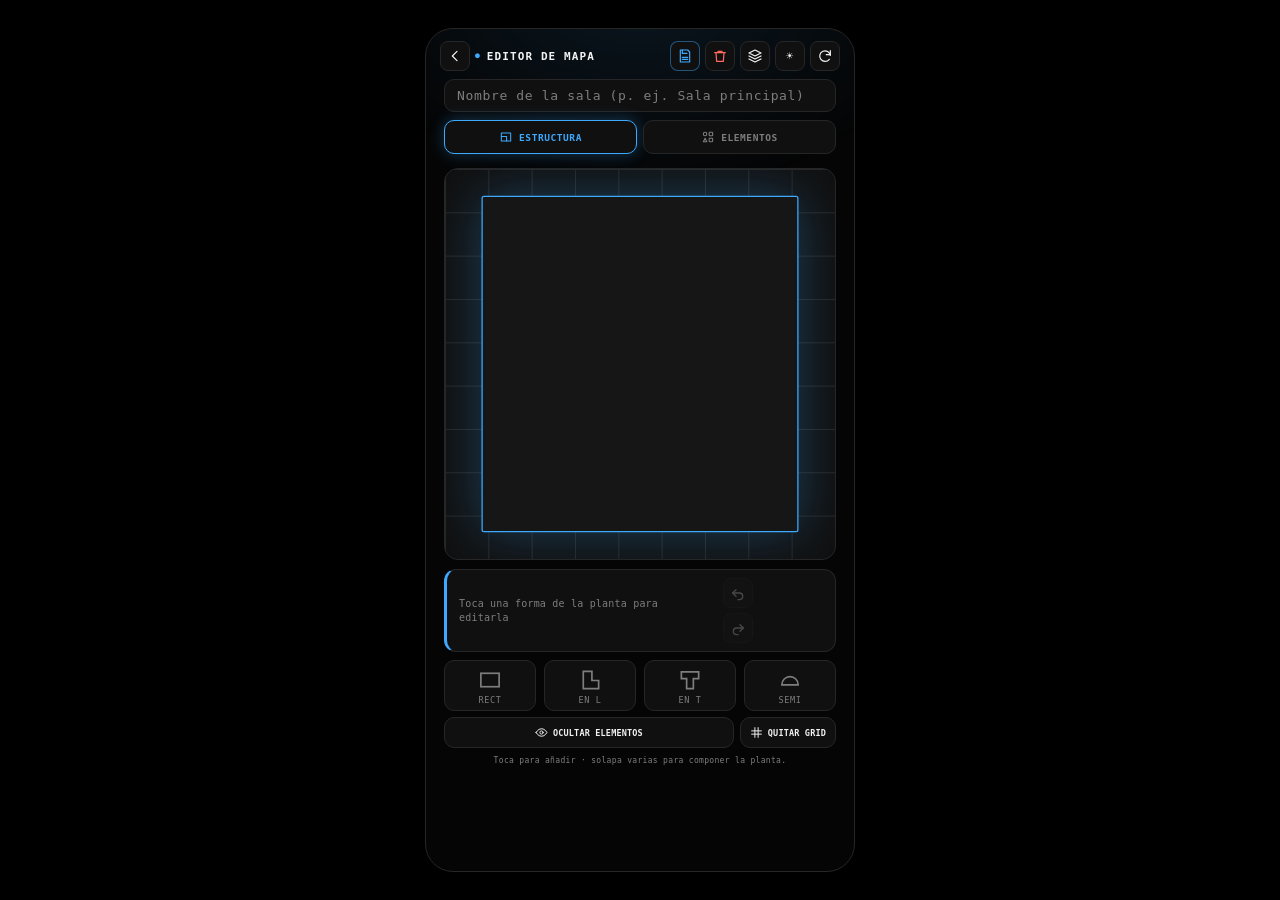
==== commit 989381ba: "Editor de mapas: quitar cámaras, nuevos elementos, fondos, Mis mapas a pantalla completa - Pestaña C" ====
--- a/mapa-editor/index.html
+++ b/mapa-editor/index.html
@@ -27,7 +27,6 @@
   /* color por sección (tabs) */
   --c-estructura:#3da9ff;
   --c-elementos:#c6ff00;
-  --c-camaras:#ffd60a;
   /* colores por tipo de elemento */
   --c-acceso:#c6ff00;
   --c-bano:#2dd4bf;
@@ -72,7 +71,6 @@
   --c-gen:#3c3c3c;   /* figuras genéricas: blanco ilegible sobre claro */
   /* acentos claros (lima/ámbar) → tono oscuro de la misma familia en claro */
   --c-elementos:#6f8f00;
-  --c-camaras:#a98200;
   --c-acceso:#6f8f00;
   --c-cam:#a98200;
   --c-farola:#a98200;
@@ -144,8 +142,6 @@
 }
 .tab[data-tab="estructura"].is-on{color:var(--c-estructura);border-color:var(--c-estructura);box-shadow:0 0 16px rgba(61,169,255,.30)}
 .tab[data-tab="elementos"].is-on{color:var(--c-elementos);border-color:var(--c-elementos);box-shadow:0 0 16px rgba(198,255,0,.30)}
-.tab[data-tab="camaras"].is-on{color:var(--c-camaras);border-color:var(--c-camaras);box-shadow:0 0 16px rgba(255,214,10,.30)}
-
 /* ───────────── LIENZO ───────────── */
 /* cuadrado y centrado → proporciones reales (un cuadrado se ve cuadrado,
    el semicírculo es medio círculo de verdad). El tamaño px lo fija el JS. */
@@ -204,6 +200,8 @@
 #floor .step-grada{stroke:rgba(0,0,0,.55);stroke-width:1.5}
 /* pistas deportivas: líneas blancas */
 #floor .court-line{fill:none;stroke:#f4f4f4;stroke-width:1;vector-effect:non-scaling-stroke;opacity:.92;stroke-linejoin:round}
+/* camino: motitas de gravilla / tierra */
+#floor .dec-gravel{fill:rgba(255,255,255,.18);stroke:none}
 /* jardín: matas de hierba (briznas verdes) + alguna florecilla diminuta */
 #floor .dec-grass{fill:#4ea63f;stroke:#1d5523;stroke-width:.45;vector-effect:non-scaling-stroke;stroke-linejoin:round;opacity:.95}
 #floor .dec-petal{fill:#ff9ec4;opacity:.85}
@@ -274,9 +272,6 @@
 .app.sec-estructura .el{pointer-events:none}
 .app.sec-elementos #floor .pfl{pointer-events:none}
 .app.sec-elementos .el.t-camarografo{pointer-events:none}
-.app.sec-camaras #floor .pfl{pointer-events:none}
-.app.sec-camaras .el{pointer-events:none}
-.app.sec-camaras .el.t-camarografo{pointer-events:auto}
 /* mostrar/ocultar elementos (botón de la sección Estructura) */
 #canvas.hide-els .el{display:none}
 /* candado en elementos con posición bloqueada */
@@ -386,6 +381,17 @@
 
 /* ───────────── CUERPO DE LA SECCIÓN ACTIVA ───────────── */
 /* min-height fija (≥ la sección más alta) → el lienzo no cambia entre pestañas */
+/* ── modo EN DIRECTO embebido (iframe de la app): solo el lienzo ── */
+.app.live header,.app.live .name-row,.app.live .tabs,.app.live .below{display:none}
+.app.live .canvas-wrap{padding:10px 12px 12px}
+/* solo-ver: nada responde al puntero. OJO: no basta con el svg — las piezas
+   (.pfl) llevan pointer-events:auto PROPIO que las re-activaba y se podía
+   editar la estructura desde "Estoy dentro" (bug reportado 2 veces) */
+.app.live-view #canvas svg,.app.live-view #canvas .el,
+.app.live-view #canvas .pfl,.app.live-view #canvas .pglow{pointer-events:none !important}
+/* los camarógrafos sembrados van locked: el candadito sobra en el mapa live */
+.app.live .lock-badge{display:none !important}
+
 /* padding inferior generoso: la última línea (hint) no debe besar el borde/recortarse */
 .tab-body{position:relative;z-index:2;padding:8px 18px calc(16px + env(safe-area-inset-bottom));min-height:120px}
 .tab-pane{display:flex;flex-direction:column;gap:6px}
@@ -482,7 +488,7 @@
 }
 .el-more.open{display:flex;align-items:flex-end}
 .el-more .em-sheet{
-  width:100%;max-height:62%;overflow-y:auto;
+  width:100%;overflow-y:auto;   /* la altura la fija openMore(): panel de edición → borde inferior */
   background:var(--bg);border-top:1px solid var(--accent);
   border-radius:18px 18px 0 0;
   padding:12px 16px calc(16px + env(safe-area-inset-bottom));
@@ -524,43 +530,69 @@
 .toolbar #btn-save{border-color:var(--accent);color:var(--accent)}
 .toolbar #btn-clear{color:var(--muted)}
 
-/* ───────────── PANEL MIS MAPAS ───────────── */
+/* ───────────── PANEL MIS MAPAS (pantalla completa) ───────────── */
 #maps-panel{
   position:absolute;inset:0;z-index:60;
-  background:rgba(0,0,0,.6);backdrop-filter:blur(2px);
-  display:flex;align-items:flex-end;
+  background:var(--bg);
+  display:flex;flex-direction:column;
   opacity:0;pointer-events:none;transition:opacity .2s var(--ease);
 }
 #maps-panel.open{opacity:1;pointer-events:auto}
 #maps-panel .sheet{
-  width:100%;max-height:70%;overflow:auto;
-  background:var(--bg);border-top:1px solid var(--line);
-  border-radius:18px 18px 0 0;
-  padding:14px 18px calc(18px + env(safe-area-inset-bottom));
-  transform:translateY(12px);transition:transform .2s var(--ease);
-}
-#maps-panel.open .sheet{transform:translateY(0)}
+  flex:1;overflow-y:auto;overscroll-behavior:contain;-webkit-overflow-scrolling:touch;
+  padding:0 18px calc(18px + env(safe-area-inset-bottom));
+}
+#maps-panel .sheet::-webkit-scrollbar{width:0;height:0}
 .sheet-head{
+  position:sticky;top:0;z-index:2;background:var(--bg);
   display:flex;align-items:center;justify-content:space-between;
-  font-family:var(--mono);font-size:11px;letter-spacing:.16em;color:var(--text);
-  text-transform:uppercase;padding-bottom:10px;
+  font-family:var(--mono);font-size:12px;letter-spacing:.16em;color:var(--text);
+  text-transform:uppercase;
+  padding:calc(14px + env(safe-area-inset-top)) 18px 12px;
 }
 .sheet-head button{
-  background:none;border:none;color:var(--muted);font-size:15px;cursor:pointer;padding:4px 8px;
-}
-.map-row{
-  display:flex;align-items:center;gap:10px;
-  background:var(--surface);border:1px solid var(--line);border-radius:11px;
-  padding:10px 12px;margin-bottom:8px;cursor:pointer;
-}
-.map-row.current{border-color:var(--accent)}
-.map-row .mn{flex:1;min-width:0;font-family:var(--mono);font-size:12px;color:var(--text);overflow:hidden;text-overflow:ellipsis;white-space:nowrap}
-.map-row .md{font-family:var(--mono);font-size:9px;color:var(--muted);letter-spacing:.05em}
-.map-row .mx{background:none;border:none;color:#ff3b30;font-size:13px;cursor:pointer;padding:4px 6px}
+  background:var(--surface);border:1px solid var(--line);border-radius:8px;
+  color:var(--text);font-size:13px;cursor:pointer;padding:6px 10px;
+  font-family:var(--mono);letter-spacing:.06em;
+}
+.sheet-head button:active{transform:scale(.95)}
+/* tarjetas de mapa: UNA COLUMNA, miniatura grande a la izquierda */
+#maps-list{display:flex;flex-direction:column;gap:10px;margin-bottom:10px}
+.map-card{
+  background:var(--surface);border:1px solid var(--line);border-radius:14px;
+  padding:10px;cursor:pointer;
+  display:grid;grid-template-columns:120px 1fr;gap:12px;align-items:start;
+}
+.map-card.current{border-color:var(--accent);box-shadow:0 0 14px var(--accent-glow)}
+.mc-thumb{position:relative;border-radius:10px;overflow:hidden;background:var(--surface-2);aspect-ratio:1;width:100%}
+.mc-thumb svg{width:100%;height:100%;display:block}
+.mc-cur{
+  position:absolute;top:5px;left:5px;
+  font-family:var(--mono);font-size:7px;letter-spacing:.1em;
+  color:var(--accent);background:var(--bg);border:1px solid var(--accent);
+  border-radius:5px;padding:2px 5px;
+}
+.mc-info{display:flex;flex-direction:column;gap:3px;min-width:0}
+.mc-name{font-family:var(--mono);font-size:13px;font-weight:600;color:var(--text);overflow:hidden;text-overflow:ellipsis;white-space:nowrap}
+.mc-meta{font-family:var(--mono);font-size:9px;color:var(--muted);letter-spacing:.04em}
+.mc-assign{
+  font-family:var(--mono);font-size:8.5px;color:var(--accent);letter-spacing:.02em;
+  overflow:hidden;text-overflow:ellipsis;white-space:nowrap;margin-top:1px;
+}
+.mc-actions,.mc-confirm{display:flex;gap:5px;align-items:center;margin-top:4px}
+.mc-actions[hidden],.mc-confirm[hidden]{display:none}
+.mc-confirm span{flex:1;font-family:var(--mono);font-size:9px;color:#ff6a60}
+.mc-b{
+  flex:1;background:var(--surface-2);border:1px solid var(--line);border-radius:7px;
+  color:var(--text);font-family:var(--mono);font-size:9.5px;letter-spacing:.06em;
+  text-transform:uppercase;padding:6px 4px;cursor:pointer;
+}
+.mc-b.ic{flex:none;width:30px}
+.mc-b.del{color:#ff5a4d;border-color:rgba(255,90,77,.4)}
 #maps-new{
   width:100%;background:var(--surface);border:1px dashed var(--line);border-radius:11px;
   color:var(--accent);font-family:var(--mono);font-size:11px;letter-spacing:.1em;
-  text-transform:uppercase;padding:11px 0;cursor:pointer;margin-top:2px;
+  text-transform:uppercase;padding:13px 0;cursor:pointer;margin-top:2px;
 }
 .maps-empty{font-family:var(--mono);font-size:10.5px;color:var(--muted);letter-spacing:.06em;padding:6px 2px 10px}
 
@@ -668,10 +700,6 @@
     <button class="tab" data-tab="elementos">
       <svg viewBox="0 0 24 24"><circle cx="7" cy="7" r="3"/><rect x="14" y="4" width="6" height="6" rx="1"/><path d="M7 14l3 6H4z"/><rect x="14" y="14" width="6" height="6" rx="1"/></svg>
       Elementos
-    </button>
-    <button class="tab" data-tab="camaras">
-      <svg viewBox="0 0 24 24"><rect x="3" y="7" width="12" height="10" rx="2"/><path d="M15 10l6-3v10l-6-3"/></svg>
-      Cámaras
     </button>
   </div>
 
@@ -763,17 +791,13 @@
       <p class="pane-hint">Arrastra al plano o toca para colocar.</p>
     </div>
 
-    <div class="tab-pane hidden" data-tab="camaras" id="pane-camaras">
-      <div id="pal-cam"></div>
-      <p class="pane-hint">Coloca dónde estará el camarógrafo (parpadea en rojo).</p>
-    </div>
   </div>
   </div><!-- /.below -->
 
 
   <div id="maps-panel">
+    <div class="sheet-head"><span>Mis mapas</span><button id="maps-close">← Volver</button></div>
     <div class="sheet">
-      <div class="sheet-head"><span>Mis mapas</span><button id="maps-close">✕</button></div>
       <div id="maps-list"></div>
       <button id="maps-new">+ Nuevo mapa</button>
     </div>
@@ -829,7 +853,16 @@
 
 /* modo: interior (por defecto) o exterior (?mode=exterior) — reaprovecha TODO el editor */
 const EXT = new URLSearchParams(location.search).get('mode') === 'exterior';
-const DRAFT_KEY = EXT ? 'cip_mapa_ext_v1' : 'cip_mapa_editor_v1';
+/* modo EN DIRECTO (embebido en iframe desde la app, vista "Estoy dentro"):
+   ?live=view → SOLO VER el mapa del evento (nada editable)
+   ?live=cam  → el camarógrafo arrastra SU marcador (pestaña Cámaras, sin chrome)
+   En ambos, el mapa vive en localStorage 'cilap-live-map' (lo siembra la app). */
+const LIVE = new URLSearchParams(location.search).get('live');
+/* claves separadas: la vista del bailarín (por sala, la reescribe la app) no
+   debe pisar el mapa donde el CÁMARA guarda su posición */
+const DRAFT_KEY = LIVE === 'view' ? 'cilap-live-map-view'
+                : LIVE === 'cam'  ? 'cilap-live-map'
+                : (EXT ? 'cip_mapa_ext_v1' : 'cip_mapa_editor_v1');
 const LIB_KEY   = EXT ? 'cip_mapas_ext_v1' : 'cip_mapas_v1';
 
 /* paths unitarios reutilizables (0..1) */
@@ -878,6 +911,8 @@
 const CARRETERA_COLOR = '#3a3d42';
 const AGUA_COLOR = '#1e6aa6';
 const GREEN_COLORS = ['#2f6b34', '#3f8f43'];   // jardín (default) y preset "Verde"
+const CAMINO1_COLOR  = '#6e5a40';              // camino tierra → gravilla
+const CAMINO2_COLOR  = '#9c7b4e';              // camino arena  → gravilla
 const ESCALERA_COLOR = '#a7a7ac';              // gris escalera → decoración de peldaños
 const GRADA_COLOR    = '#b0aca3';              // hormigón de grada → peldaños más marcados
 /* colores de PISTA (mapean a sus líneas) — solo para la forma cuadrado redondeado (jardín) */
@@ -903,8 +938,8 @@
 ];
 /* fondos de mapa sugeridos */
 const BG_COLORS = [
-  { name:'Oscuro', color:'#101010' },
   { name:'Papel',  color:'#e7e2d4' },
+  { name:'Hierba', color:'#8bc34a' },
   { name:'Césped', color:'#26371f' },
   { name:'Arena',  color:'#cdbd96' },
   { name:'Agua',   color:'#15324a' }
@@ -961,8 +996,10 @@
     icon:'<svg viewBox="0 0 24 24"><path fill="#9c7b50" stroke="none" d="M3 9.5h18v2.2H3z"/><path fill="#9c7b50" stroke="none" d="M3 13.6h18v2.2H3z"/><path fill="#6f5738" stroke="none" d="M4.3 15.6h1.7V21H4.3zM18 15.6h1.7V21H18z"/></svg>' },
   fuente:    { label:'Fuente',         color:'var(--c-fuente)',    editable:true, w:42, h:44,
     icon:'<svg viewBox="0 0 24 24"><path fill="#8fd3cf" stroke="none" d="M12 3.2c1.6 2 2.6 3.4 2.6 4.9a2.6 2.6 0 1 1-5.2 0c0-1.5 1-2.9 2.6-4.9z"/><path fill="#2b6f68" stroke="none" d="M11 10.4h2v2.6h-2z"/><path fill="#2dd4bf" stroke="none" d="M5 13h14l-1.2 3.6H6.2z"/><path fill="#1f7f74" stroke="none" d="M4 16.6h16v2.2H4z"/></svg>' },
-  comida:    { label:'Comida',         color:'var(--c-comida)',    editable:true, w:38, h:26,
+  comida:    { label:'Comida 1',       color:'var(--c-comida)',    editable:true, w:38, h:26,
     icon:'<svg viewBox="0 0 24 24"><path fill="#c77b17" stroke="none" d="M4.5 10.5h15V21h-15z"/><path fill="#5e3d17" stroke="none" d="M9.8 15h4.4v6H9.8z"/><path fill="#ff9f0a" stroke="none" d="M3 5.5h18l1.4 4.5H1.6z"/><path fill="#ffe1b0" stroke="none" d="M6.2 5.5h3l-.5 4.5H4.9zM14.8 5.5h3l1.3 4.5h-3.8z"/></svg>' },
+  comida2:   { label:'Comida 2',       color:'var(--c-comida)',    editable:true, w:32, h:32,
+    icon:'<svg viewBox="0 0 24 24"><path fill="#c77b17" stroke="none" d="M5.5 12h13v9h-13z"/><path fill="#ff9f0a" stroke="none" d="M4 8.5h16l.8 3.5H3.2z"/><path fill="#ffe1b0" stroke="none" d="M12 3c-3 0-5.8 1.8-7 4.5h14C17.8 4.8 15 3 12 3z"/><circle fill="#e85d3a" stroke="none" cx="12" cy="5.2" r="1"/><path fill="#5e3d17" stroke="none" d="M10 16h4v5h-4z"/></svg>' },
   edificio:  { label:'Edificio 1',     color:'var(--c-edificio)',  editable:true, w:56, h:58,
     icon:'<svg viewBox="0 0 24 24"><path fill="#93a7bd" stroke="none" d="M6 3h12v18H6z"/><path fill="#1c2733" stroke="none" d="M9 6h2v2H9zM13 6h2v2h-2zM9 10h2v2H9zM13 10h2v2h-2zM9 14h2v2H9zM13 14h2v2h-2z"/><path fill="#5b6c80" stroke="none" d="M10.7 17.5h2.6V21h-2.6z"/></svg>' },
   edificio2: { label:'Edificio 2',     color:'var(--c-edificio)',  editable:true, w:58, h:60,
@@ -975,16 +1012,20 @@
     icon:'<svg viewBox="0 0 24 24"><path fill="#6f4a38" stroke="none" d="M16.4 3.6h2.2v4.2h-2.2z"/><path fill="#c9563f" stroke="none" d="M12 2.6 2.6 10.4h18.8z"/><path fill="#e8e0cf" stroke="none" d="M4.4 10.4h15.2V21H4.4z"/><path fill="#4a586b" stroke="none" d="M7 13h3.4v3.4H7z"/><path fill="#5e4630" stroke="none" d="M13.6 14.4h3.4V21h-3.4z"/></svg>' },
   casa3:     { label:'Casa 3',         color:'var(--c-casa)',      editable:true, w:44, h:42,
     icon:'<svg viewBox="0 0 24 24"><path fill="#8b9a52" stroke="none" d="M12 2.8 3.4 8.6h17.2z"/><path fill="#d9cba8" stroke="none" d="M5 8.6h14V21H5z"/><path fill="#3c4c60" stroke="none" d="M7 10.8h3v2.6H7zM14 10.8h3v2.6h-3zM7 15.4h3v2.6H7z"/><path fill="#5e4630" stroke="none" d="M13.6 15.4h3.6V21h-3.6z"/></svg>' },
-  puente:    { label:'Puente',         color:'var(--c-puente)',    editable:true, w:70, h:30,
+  puente:    { label:'Puente 1',       color:'var(--c-puente)',    editable:true, w:70, h:30,
     icon:'<svg viewBox="0 0 24 24"><path fill="#454c55" stroke="none" d="M2 6.6h20V8H2z"/><path fill="#9aa2ab" stroke="none" d="M2 8h20v3H2z"/><path fill="#6d757f" stroke="none" d="M2 11h3.4v8H2zM10.3 11h3.4v8h-3.4zM18.6 11H22v8h-3.4z"/></svg>' },
-  farola:    { label:'Farola',         color:'var(--c-farola)',    editable:true, w:16, h:36,
+  puente2:   { label:'Puente 2',       color:'var(--c-puente)',    editable:true, w:70, h:34,
+    icon:'<svg viewBox="0 0 24 24"><path fill="#9aa2ab" stroke="none" d="M1 7h22v2H1z"/><path fill="#7a8290" stroke="none" d="M1 9h22v1.5H1z"/><path fill="#9aa2ab" stroke="none" d="M3 10.5a4 4 0 0 0 8 0" /><path fill="#9aa2ab" stroke="none" d="M13 10.5a4 4 0 0 0 8 0"/><path fill="#6d757f" stroke="none" d="M3 7V5.5h1.4V7zM19.6 7V5.5H21V7zM11.3 7V5.5h1.4V7z"/><path fill="#b8bcc4" stroke="none" d="M3.2 5.5h1V4.2h-1zM19.8 5.5h1V4.2h-1zM11.5 5.5h1V4.2h-1z"/></svg>' },
+  farola:    { label:'Farola',         color:'var(--c-farola)',    silhouette:true, w:16, h:36,
     icon:'<svg viewBox="0 0 24 24"><path fill="#ffd60a" stroke="none" d="M12 2.2a3.1 3.1 0 0 1 3.1 3.1 3.1 3.1 0 0 1-6.2 0A3.1 3.1 0 0 1 12 2.2z"/><path fill="#2b3036" stroke="none" d="M10.1 5.9h3.8v1.4h-3.8z"/><path fill="#3c4148" stroke="none" d="M11.2 7.3h1.6V20h-1.6z"/><path fill="#3c4148" stroke="none" d="M8.6 20h6.8v1.7H8.6z"/></svg>' },
   metro:     { label:'Metro',          color:'var(--c-metro)',     editable:true, w:24, h:26,
     icon:'<svg viewBox="0 0 24 24"><path fill="#e33e2f" stroke="none" d="M12 2 22 12 12 22 2 12z"/><path fill="#ffffff" stroke="none" d="M7.2 15.4V8.6l4.8 4.4 4.8-4.4v6.8h-2.1v-2.7L12 15.1l-2.7-2.4v2.7z"/></svg>' },
   iglesia:   { label:'Iglesia',        color:'var(--c-iglesia)',   editable:true, w:48, h:56,
     icon:'<svg viewBox="0 0 24 24"><path fill="#d9b65d" stroke="none" d="M11.2 2.4h1.6v4h-1.6z"/><path fill="#d9b65d" stroke="none" d="M10 3.7h4v1.2h-4z"/><path fill="#e6d7ae" stroke="none" d="M6.5 21V10.5L12 6.6l5.5 3.9V21z"/><path fill="#b08e3e" stroke="none" d="M5.6 11.1 12 6.6l6.4 4.5-.9 1.2L12 8.4l-5.5 3.9z"/><path fill="#6b5322" stroke="none" d="M10.4 21v-4.4a1.6 1.6 0 0 1 3.2 0V21z"/></svg>' },
-  monumento: { label:'Monumento',      color:'var(--c-monumento)', editable:true, w:42, h:56,
+  monumento: { label:'Monumento 1',    color:'var(--c-monumento)', editable:true, w:42, h:56,
     icon:'<svg viewBox="0 0 24 24"><path fill="#c9c3b6" stroke="none" d="M10.6 4 12 2.2 13.4 4l-.6 10h-1.6z"/><path fill="#a8a294" stroke="none" d="M9 14h6v2.4H9z"/><path fill="#8e887b" stroke="none" d="M7.4 16.4h9.2V19H7.4z"/><path fill="#726d61" stroke="none" d="M6 19h12v2H6z"/></svg>' },
+  monumento2:{ label:'Monumento 2',    color:'var(--c-monumento)', editable:true, w:46, h:50,
+    icon:'<svg viewBox="0 0 24 24"><path fill="#c9c3b6" stroke="none" d="M8 5h8v2H8z"/><path fill="#b8b3a8" stroke="none" d="M8 7h2v9H8zM14 7h2v9h-2z"/><path fill="#c9c3b6" stroke="none" d="M7 16h10v2H7z"/><path fill="#a8a294" stroke="none" d="M9 7h6v2H9z"/><path fill="#8e887b" stroke="none" d="M6 18h12v1.5H6z"/><path fill="#726d61" stroke="none" d="M5.5 19.5h13v2h-13z"/></svg>' },
   /* agua/carretera siguen definidos para no romper mapas exteriores antiguos (ya no en la paleta) */
   agua:      { label:'Agua',           color:'var(--c-agua)',      w:56, h:40,
     icon:'<svg viewBox="0 0 24 24"><path d="M3 8c2-1.5 4 1.5 6 0s4-1.5 6 0 4 1.5 6 0"/><path d="M3 13c2-1.5 4 1.5 6 0s4-1.5 6 0 4 1.5 6 0"/><path d="M3 18c2-1.5 4 1.5 6 0s4-1.5 6 0 4 1.5 6 0"/></svg>' },
@@ -1000,15 +1041,16 @@
 const GROUP = {
   main:  EXT ? ['arbol','arbusto','banco','fuente','comida','edificio','iglesia','monumento']
              : ['acceso','banos','columna','dj','bar','escenario'],
-  otros: ['gen_estrella','gen_circulo','gen_cuadrado'],
-  cam:   ['camarografo']
+  otros: ['gen_estrella','gen_circulo','gen_cuadrado']
 };
 
 function freshMap(){
-  /* exterior: sin rectángulo de planta — se dibuja al aire libre colocando elementos */
-  return { id:'m' + Date.now(), name:'',
-           pieces: EXT ? [] : [{ id:1, kind:'rect', x:50, y:50, w:80, h:85, rot:0 }],
-           elements:[] };
+  /* exterior: sin rectángulo de planta, fondo papel por defecto */
+  const m = { id:'m' + Date.now(), name:'',
+              pieces: EXT ? [] : [{ id:1, kind:'rect', x:50, y:50, w:80, h:85, rot:0 }],
+              elements:[] };
+  if(EXT) m.bg = '#e7e2d4';
+  return m;
 }
 
 let state = freshMap();
@@ -1026,17 +1068,18 @@
   app.classList.toggle('light', t === 'light');
   themeBtn.textContent = t === 'light' ? '☾' : '☀';
   try{ localStorage.setItem('cilap-theme', t); }catch(err){}
+  /* la planta interior sin color propio sigue al tema → repintar */
+  try{ if(typeof renderFloor === 'function' && state) renderFloor(); }catch(err){}
 }
 themeBtn.addEventListener('click', () => applyTheme(app.classList.contains('light') ? 'dark' : 'light'));
 (() => { let t = 'dark'; try{ t = localStorage.getItem('cilap-theme') || 'dark'; }catch(err){} applyTheme(t); })();
 
 let currentTab = 'estructura';   // ambos modos arrancan en Estructura
 let elsHidden = false;           // ocultar elementos mientras se diseña la estructura
-const SECTION_COLOR = { estructura:'#3da9ff', elementos:'#c6ff00', camaras:'#ffd60a' };
+const SECTION_COLOR = { estructura:'#3da9ff', elementos:'#c6ff00' };
 const SECTION_HINT  = {
   estructura:'Toca una forma de la planta para editarla',
-  elementos:'Toca un elemento para editarlo',
-  camaras:'Toca una cámara para editarla'
+  elementos:'Toca un elemento para editarlo'
 };
 function applyVisibility(){
   canvas.classList.toggle('hide-els', elsHidden && currentTab === 'estructura');
@@ -1085,7 +1128,12 @@
     ...state.elements.map(e => e.id));
 }
 function saveDraft(){
-  localStorage.setItem(DRAFT_KEY, JSON.stringify(state));
+  /* en modo LIVE no persistimos los marcadores de camarógrafos sembrados por
+     la app (ids ≥9000): son de 'cilap-live-cams' y se re-inyectan al cargar */
+  const snap = LIVE
+    ? Object.assign({}, state, { elements: state.elements.filter(e => e.id < 9000) })
+    : state;
+  localStorage.setItem(DRAFT_KEY, JSON.stringify(snap));
   if(!histLock) pushHist();
 }
 
@@ -1169,11 +1217,13 @@
 }
 /* peldaños (escalera / grada de hormigón): líneas paralelas a lo ancho */
 function stepMarks(p, kind){
-  const tr = pieceTransform(p), n = 6, cls = kind === 'grada' ? 'step-line step-grada' : 'step-line';
+  const tr = pieceTransform(p);
+  const n = kind === 'grada' ? 6 : 12;
+  const cls = kind === 'grada' ? 'step-line step-grada' : 'step-line';
   let s = '';
   for(let i = 1; i < n; i++){
     const y = (i / n).toFixed(3);
-    s += '<path class="' + cls + '" d="M0.05 ' + y + ' H0.95" transform="' + tr + '"/>';
+    s += '<path class="' + cls + '" d="M0 ' + y + ' H1" transform="' + tr + '"/>';
   }
   return s;
 }
@@ -1227,6 +1277,18 @@
   }
   return '<g transform="translate(' + x + ' ' + y + ')">' + pet + '<circle class="dec-core" cx="0" cy="0" r="0.34"/></g>';
 }
+/* gravilla: 2–3 motitas de tamaño variado (textura de camino de tierra) */
+function gravelGlyph(x, y, seed){
+  let s = '';
+  const n = 2 + Math.floor(rnd(seed + 0.1) * 2);
+  for(let k = 0; k < n; k++){
+    const ox = (rnd(seed + k*0.37) * 2 - 1) * 1.2;
+    const oy = (rnd(seed + k*0.61) * 2 - 1) * 1.2;
+    const r  = 0.25 + rnd(seed + k*0.83) * 0.35;
+    s += '<circle class="dec-gravel" cx="' + (x+ox).toFixed(2) + '" cy="' + (y+oy).toFixed(2) + '" r="' + r.toFixed(2) + '"/>';
+  }
+  return s;
+}
 /* esparce glifos por el área de la pieza con posición ALEATORIA (jitter determinista
    por pieza+celda → no parpadea) y algún hueco; agua=olas horizontales · jardín=hierba
    (mayoría) con alguna flor; siempre orientados igual (sin rotación). Dentro de la forma. */
@@ -1249,6 +1311,7 @@
       }
       const X = +gx.toFixed(2), Y = +gy.toFixed(2);
       if(type === 'waves') s += waveGlyph(X, Y);
+      else if(type === 'gravel') s += gravelGlyph(X, Y, seed);
       else s += (rnd(seed + 0.5) < 0.22) ? flowerGlyph(X, Y) : grassGlyph(X, Y);   // jardín
     }
   }
@@ -1258,8 +1321,10 @@
   let glow = '', body = '', sel = '';
   state.pieces.forEach(p => {
     const def = PIECES_DEF[p.kind], d = def.path, tr = pieceTransform(p);
-    /* color por pieza (p.color) o el de la definición; el contorno se aclara desde el cuerpo */
-    const fill = p.color || def.fill || '#161616';
+    /* color por pieza (p.color) o el de la definición; el contorno se aclara desde el cuerpo.
+       Interior sin color: la planta sigue al TEMA (papel en claro, oscuro en oscuro) —
+       en claro la sala salía como una losa negra sobre el lienzo blanco. */
+    const fill = p.color || def.fill || (app.classList.contains('light') ? '#eae7db' : '#161616');
     const edge = p.color ? lighten(p.color, 0.28) : (def.edge || '#3da9ff');
     glow += '<path class="pglow" data-id="' + p.id + '" fill="' + edge + '" stroke="' + edge + '" d="' + d + '" transform="' + tr + '"/>';
     /* RELLENO + su DECORACIÓN intercalados por pieza → la decoración acompaña a su
@@ -1271,6 +1336,7 @@
     else if(col === ESCALERA_COLOR) dec = stepMarks(p, 'stairs');
     else if(col === GRADA_COLOR) dec = stepMarks(p, 'grada');
     else if(COURTS[col]) dec = courtMarks(p, COURTS[col]);
+    else if(col === CAMINO1_COLOR || col === CAMINO2_COLOR) dec = decorMarks(p, 'gravel');
     else if(def.path !== P_DONUT){
       if(col === AGUA_COLOR) dec = decorMarks(p, 'waves');
       else if(GREEN_COLORS.includes(col)) dec = decorMarks(p, 'flowers');
@@ -1299,7 +1365,11 @@
 /* ───────── render de elementos ───────── */
 function renderElements(){
   canvas.querySelectorAll('.el').forEach(n => n.remove());
-  state.elements.forEach(e => canvas.appendChild(makeNode(e)));
+  /* EXTERIOR: PROFUNDIDAD por altura — lo colocado más ARRIBA está más LEJOS
+     (se pinta detrás) y lo de más ABAJO más CERCA (delante). Así se ve qué
+     elementos/siluetas se superponen entre sí (norma del mapa exterior). */
+  var els = EXT ? state.elements.slice().sort((a, b) => a.y - b.y) : state.elements;
+  els.forEach(e => canvas.appendChild(makeNode(e)));
 }
 function makeNode(e){
   const t = TYPES[e.type];
@@ -1504,9 +1574,10 @@
 });
 
 /* ───────── modal de texto (sustituye al prompt del SO) ───────── */
-function openTextModal(current){
+function openTextModal(current, title){
   return new Promise(resolve => {
     const m = $('#text-modal'), inp = $('#tm-input');
+    $('#tm-title').textContent = title || 'Texto del elemento';
     inp.value = current || '';
     m.classList.add('open');
     setTimeout(() => { inp.focus(); inp.select(); }, 60);
@@ -1839,18 +1910,24 @@
     node.removeEventListener('pointermove', onMove);
     node.removeEventListener('pointerup', onUp);
     node.removeEventListener('pointercancel', onUp);
-    if(moved) saveDraft();
+    if(moved){
+      saveDraft();
+      if(EXT) renderElements();   // reordena la profundidad (arriba=lejos) al soltar
+    }
   };
   node.addEventListener('pointermove', onMove);
   node.addEventListener('pointerup', onUp);
   node.addEventListener('pointercancel', onUp);
 }
-/* posición en % manteniendo el elemento ENTERO dentro del lienzo (margen = medio tamaño) */
+/* posición en % manteniendo el elemento dentro del lienzo.
+   Exterior: margen mínimo (15% del tamaño) → pueden arrimarse a los bordes.
+   Interior: margen = medio tamaño → entero dentro. */
 function toPct(cx, cy, e){
   const r = canvas.getBoundingClientRect();
   const t = e ? TYPES[e.type] : null;
-  const mx = e ? ((e.w || t.w || 30) / 2 / r.width)  * 100 : 4;
-  const my = e ? ((e.h || t.h || 30) / 2 / r.height) * 100 : 6;
+  const f = EXT ? 0.15 : 0.5;
+  const mx = e ? ((e.w || t.w || 30) * f / r.width)  * 100 : 4;
+  const my = e ? ((e.h || t.h || 30) * f / r.height) * 100 : 6;
   const x = clampN((cx - r.left) / r.width  * 100, mx, 100 - mx);
   const y = clampN((cy - r.top)  / r.height * 100, my, 100 - my);
   return { x:+x.toFixed(2), y:+y.toFixed(2) };
@@ -1864,7 +1941,7 @@
   document.querySelectorAll('.tab').forEach(x => x.classList.toggle('is-on', x === t));
   document.querySelectorAll('.tab-pane').forEach(p =>
     p.classList.toggle('hidden', p.dataset.tab !== currentTab));
-  app.classList.remove('sec-estructura','sec-elementos','sec-camaras');
+  app.classList.remove('sec-estructura','sec-elementos');
   app.classList.add('sec-' + currentTab);
   select(null, null);      // la selección no cruza de una sección a otra
   applyVisibility();       // los elementos solo se ocultan dentro de Estructura
@@ -1929,9 +2006,9 @@
 /* exterior: la pestaña Elementos se parte en 2 secciones (SILUETAS / ELEMENTOS),
    cada una con 3 ejemplos + un botón «+» que abre un submenú con TODO el tipo.
    El submenú se queda ABIERTO al colocar (se cierra solo con ✕). */
-const EXT_SIL = ['arbol','arbusto','banco','pino','palmera'];           // todas las siluetas
+const EXT_SIL = ['arbol','arbusto','banco','pino','palmera','farola'];  // todas las siluetas
 const EXT_PIN = ['edificio','edificio2','edificio3','casa1','casa2','casa3',
-                 'puente','farola','fuente','monumento','iglesia','comida','metro'];  // todos los principales
+                 'puente','puente2','fuente','monumento','monumento2','iglesia','comida','comida2','metro'];  // todos los principales
 const EXT_SIL_EX = ['arbol','arbusto','banco'];                         // 3 ejemplos fila 1
 const EXT_PIN_EX = ['edificio','casa1','fuente'];                       // 3 ejemplos fila 2
 function buildAddMore(cat){
@@ -1944,15 +2021,21 @@
 }
 function openMore(cat){
   const list = cat === 'sil' ? EXT_SIL : EXT_PIN;
-  $('#el-more-title').textContent = cat === 'sil' ? 'Más siluetas' : 'Más elementos';
+  $('#el-more-title').textContent = cat === 'sil' ? 'Más decoración' : 'Más elementos';
   const grid = $('#el-more-grid'); grid.innerHTML = '';
   list.forEach(t => grid.appendChild(buildPalItem(t)));
+  /* la hoja ocupa desde los botones de edición hasta el borde inferior de la
+     pantalla (altura EXACTA, no máxima); su interior scrollea */
+  const sheet = $('#el-more .em-sheet');
+  const appR = app.getBoundingClientRect();
+  const epR = $('#edit-panel').getBoundingClientRect();
+  sheet.style.height = Math.max(200, appR.bottom - epR.top) + 'px';
   $('#el-more').classList.add('open');
 }
 if(EXT){
   /* sin subsección "Otros" (figuras genéricas): no aportaba en exterior */
   $('#pane-elementos').innerHTML =
-    '<div class="el-sec"><span class="el-sec-lbl">Siluetas</span><div class="el-row" id="row-sil"></div></div>' +
+    '<div class="el-sec"><span class="el-sec-lbl">Decoración</span><div class="el-row" id="row-sil"></div></div>' +
     '<div class="el-sec"><span class="el-sec-lbl">Elementos</span><div class="el-row" id="row-pin"></div></div>' +
     '<p class="pane-hint">Toca o arrastra para colocar · «+» abre el menú.</p>';
   /* submenú del «+» como HOJA INFERIOR con fondo atenuado (patrón Mis mapas):
@@ -1971,7 +2054,6 @@
   GROUP.main.forEach(tp => $('#pal-main').appendChild(buildPalItem(tp)));
   GROUP.otros.forEach(tp => $('#pal-otros').appendChild(buildPalItem(tp, { iconOnly:true })));
 }
-GROUP.cam.forEach(tp => $('#pal-cam').appendChild(buildPalItem(tp, { big:true })));
 
 /* ───────── piezas de estructura (interior fijo en HTML; exterior se genera) ───────── */
 /* iconos (stroke, viewBox 0 0 100 100) de las piezas de área del exterior */
@@ -2087,41 +2169,110 @@
 
 /* ───────── panel Mis mapas ───────── */
 const panel = $('#maps-panel');
+/* "hace X" compacto para la fecha de guardado */
+function relTime(ts){
+  if(!ts) return '';
+  const d = Date.now() - ts, MIN = 60000, H = 3600000, DAY = 86400000;
+  if(d < H) return 'hace ' + Math.max(1, Math.round(d / MIN)) + ' min';
+  if(d < DAY) return 'hace ' + Math.round(d / H) + ' h';
+  if(d < 30 * DAY) return 'hace ' + Math.round(d / DAY) + ' d';
+  return new Date(ts).toLocaleDateString('es-ES', { day:'numeric', month:'short' });
+}
+/* MINIATURA real: piezas con su forma/color + puntos de elementos (cámara en rojo) */
+function mapThumb(m){
+  let body = '';
+  (m.pieces || []).forEach(p => {
+    const def = PIECES_DEF[p.kind]; if(!def) return;
+    const fill = p.color || def.fill || (app.classList.contains('light') ? '#eae7db' : '#161616');
+    const edge = p.color ? lighten(p.color, 0.28) : (def.edge || '#3da9ff');
+    body += '<path fill="' + fill + '" stroke="' + edge + '" stroke-width="1.4" vector-effect="non-scaling-stroke" d="' + def.path + '" transform="' + pieceTransform(p) + '"/>';
+  });
+  (m.elements || []).forEach(e => {
+    const cam = e.type === 'camarografo';
+    body += '<circle cx="' + e.x + '" cy="' + e.y + '" r="' + (cam ? 2.6 : 1.9) + '" fill="' + (cam ? '#ff3b30' : '#9aa0a6') + '"/>';
+  });
+  return '<svg viewBox="0 0 100 100" preserveAspectRatio="none"' + (m.bg ? ' style="background:' + m.bg + '"' : '') + '>' + body + '</svg>';
+}
 function renderMapsList(){
   const lib = loadLib();
   const list = $('#maps-list');
   if(!lib.length){
-    list.innerHTML = '<div class="maps-empty">Aún no hay mapas guardados. Usa «Guardar» para añadir el actual.</div>';
+    list.innerHTML = '<div class="maps-empty">Aún no hay mapas guardados. Usa 💾 (Guardar) para añadir el actual.</div>';
     return;
   }
   list.innerHTML = '';
   lib.slice().sort((a, b) => (b.updated||0) - (a.updated||0)).forEach(m => {
-    const row = document.createElement('div');
-    row.className = 'map-row' + (m.id === state.id ? ' current' : '');
-    const date = m.updated ? new Date(m.updated).toLocaleDateString('es-ES', {day:'numeric', month:'short'}) : '';
-    row.innerHTML =
-      '<span class="mn">' + escapeHtml(m.name || 'Sin nombre') + '</span>' +
-      '<span class="md">' + m.elements.length + ' elem · ' + date + '</span>' +
-      '<button class="mx" title="Borrar">✕</button>';
-    row.addEventListener('click', ev => {
-      if(ev.target.closest('.mx')){
-        if(confirm('¿Borrar «' + (m.name || 'Sin nombre') + '» de Mis mapas?')){
-          localStorage.setItem(LIB_KEY, JSON.stringify(loadLib().filter(x => x.id !== m.id)));
-          renderMapsList();
-        }
+    const card = document.createElement('div');
+    card.className = 'map-card' + (m.id === state.id ? ' current' : '');
+    const assignTxt = m.assign ? escapeHtml(m.assign) : '';
+    card.innerHTML =
+      '<div class="mc-thumb">' + mapThumb(m) + (m.id === state.id ? '<span class="mc-cur">EN EDICIÓN</span>' : '') + '</div>' +
+      '<div class="mc-info">' +
+        '<div class="mc-name">' + escapeHtml(m.name || 'Sin nombre') + '</div>' +
+        '<div class="mc-meta">' + (m.pieces || []).length + (((m.pieces || []).length === 1) ? ' pieza' : ' piezas') + ' · ' + (m.elements || []).length + ' elem · ' + relTime(m.updated) + '</div>' +
+        (assignTxt ? '<div class="mc-assign">↳ ' + assignTxt + '</div>' : '') +
+        '<div class="mc-actions">' +
+          '<button class="mc-b" data-act="open">Abrir</button>' +
+          '<button class="mc-b ic" data-act="assign" title="Asignar a sala/congreso">⚑</button>' +
+          '<button class="mc-b ic" data-act="ren" title="Renombrar">✎</button>' +
+          '<button class="mc-b ic" data-act="dup" title="Duplicar">⧉</button>' +
+          '<button class="mc-b ic del" data-act="del" title="Borrar">🗑</button>' +
+        '</div>' +
+        '<div class="mc-confirm" hidden><span>¿Borrarlo?</span><button class="mc-b del" data-act="delyes">Sí</button><button class="mc-b" data-act="delno">No</button></div>' +
+      '</div>';
+    card.addEventListener('click', async ev => {
+      const b = ev.target.closest('[data-act]');
+      const act = b ? b.dataset.act : 'open';           // tocar la tarjeta = abrir
+      if(act === 'del'){ card.querySelector('.mc-confirm').hidden = false; card.querySelector('.mc-actions').hidden = true; return; }
+      if(act === 'delno'){ card.querySelector('.mc-confirm').hidden = true; card.querySelector('.mc-actions').hidden = false; return; }
+      if(act === 'delyes'){
+        localStorage.setItem(LIB_KEY, JSON.stringify(loadLib().filter(x => x.id !== m.id)));
+        renderMapsList();
+        toast('Mapa borrado');
         return;
       }
+      if(act === 'assign'){
+        const v = await openTextModal(m.assign || '', 'Asignar a sala o congreso');
+        if(v === null) return;
+        const lib2 = loadLib(), it = lib2.find(x => x.id === m.id);
+        if(it){ it.assign = v.trim().slice(0, 40); localStorage.setItem(LIB_KEY, JSON.stringify(lib2)); }
+        if(state.id === m.id){ state.assign = v.trim().slice(0, 40); saveDraft(); }
+        renderMapsList();
+        return;
+      }
+      if(act === 'ren'){
+        const v = await openTextModal(m.name || '', 'Nombre del mapa');
+        if(v === null) return;
+        const lib2 = loadLib(), it = lib2.find(x => x.id === m.id);
+        if(it){ it.name = v.trim().slice(0, 40); localStorage.setItem(LIB_KEY, JSON.stringify(lib2)); }
+        if(state.id === m.id){ state.name = v.trim().slice(0, 40); $('#map-name').value = state.name; saveDraft(); }
+        renderMapsList();
+        return;
+      }
+      if(act === 'dup'){
+        const copy = JSON.parse(JSON.stringify(m));
+        copy.id = 'm' + Date.now();
+        copy.name = (m.name || 'Sin nombre') + ' (copia)';
+        copy.updated = Date.now();
+        const lib2 = loadLib(); lib2.push(copy);
+        localStorage.setItem(LIB_KEY, JSON.stringify(lib2));
+        renderMapsList();
+        toast('Duplicado');
+        return;
+      }
+      /* abrir */
       state = JSON.parse(JSON.stringify(m));
       syncSeq();
       select(null, null);
       $('#map-name').value = state.name || '';
+      renderFloor();
       renderElements();
       applyBg();
       saveDraft();
       panel.classList.remove('open');
       toast('Mapa cargado');
     });
-    list.appendChild(row);
+    list.appendChild(card);
   });
 }
 $('#btn-maps').addEventListener('click', () => {
@@ -2129,15 +2280,21 @@
   panel.classList.add('open');
 });
 $('#maps-close').addEventListener('click', () => panel.classList.remove('open'));
-panel.addEventListener('click', ev => {
-  if(ev.target === panel) panel.classList.remove('open');
-});
+/* nuevo mapa: confirmación por DOBLE TOQUE (sin confirm() del sistema) */
+let newArm = null;
 $('#maps-new').addEventListener('click', () => {
-  if(!confirm('¿Empezar un mapa nuevo? Lo que no esté guardado se pierde.')) return;
+  if(!newArm){
+    $('#maps-new').textContent = '¿Seguro? Lo no guardado se pierde — toca otra vez';
+    newArm = setTimeout(() => { newArm = null; $('#maps-new').textContent = '+ Nuevo mapa'; }, 2600);
+    return;
+  }
+  clearTimeout(newArm); newArm = null;
+  $('#maps-new').textContent = '+ Nuevo mapa';
   state = freshMap();
   idSeq = 2;
   select(null, null);
   $('#map-name').value = '';
+  renderFloor();
   renderElements();
   applyBg();
   saveDraft();
@@ -2188,6 +2345,25 @@
 
 /* ───────── arranque ───────── */
 loadDraft();
+if(LIVE){
+  app.classList.add('live', 'live-' + LIVE);
+  state.gridOff = true;   // embebido: mapa "limpio", sin rejilla de edición
+  if(LIVE === 'cam'){
+    currentTab = 'camaras';   // solo la cámara responde (reglas sec-camaras)
+    if(!state.elements.some(e => e.type === 'camarografo')){
+      state.elements.push({ id: idSeq++, type:'camarografo', x:50, y:45, w:26, h:26, rot:0, text:'Tú' });
+      saveDraft();
+    }
+  }
+  /* camarógrafos del evento situados en el mapa (los siembra la app en
+     'cilap-live-cams'): marcadores BLOQUEADOS con su nombre, ids ≥9000 —
+     saveDraft los descarta para no duplicarlos en cada carga */
+  try{
+    (JSON.parse(localStorage.getItem('cilap-live-cams')) || []).forEach((c, i) => {
+      state.elements.push({ id: 9000 + i, type:'camarografo', x:c.x, y:c.y, w:24, h:24, rot:0, text:c.name, locked:true });
+    });
+  }catch(err){}
+}
 $('#map-name').value = state.name || '';
 /* título y pestaña inicial según el modo */
 document.querySelector('header h1').textContent = EXT ? 'Mapa exterior' : 'Editor de mapa';
